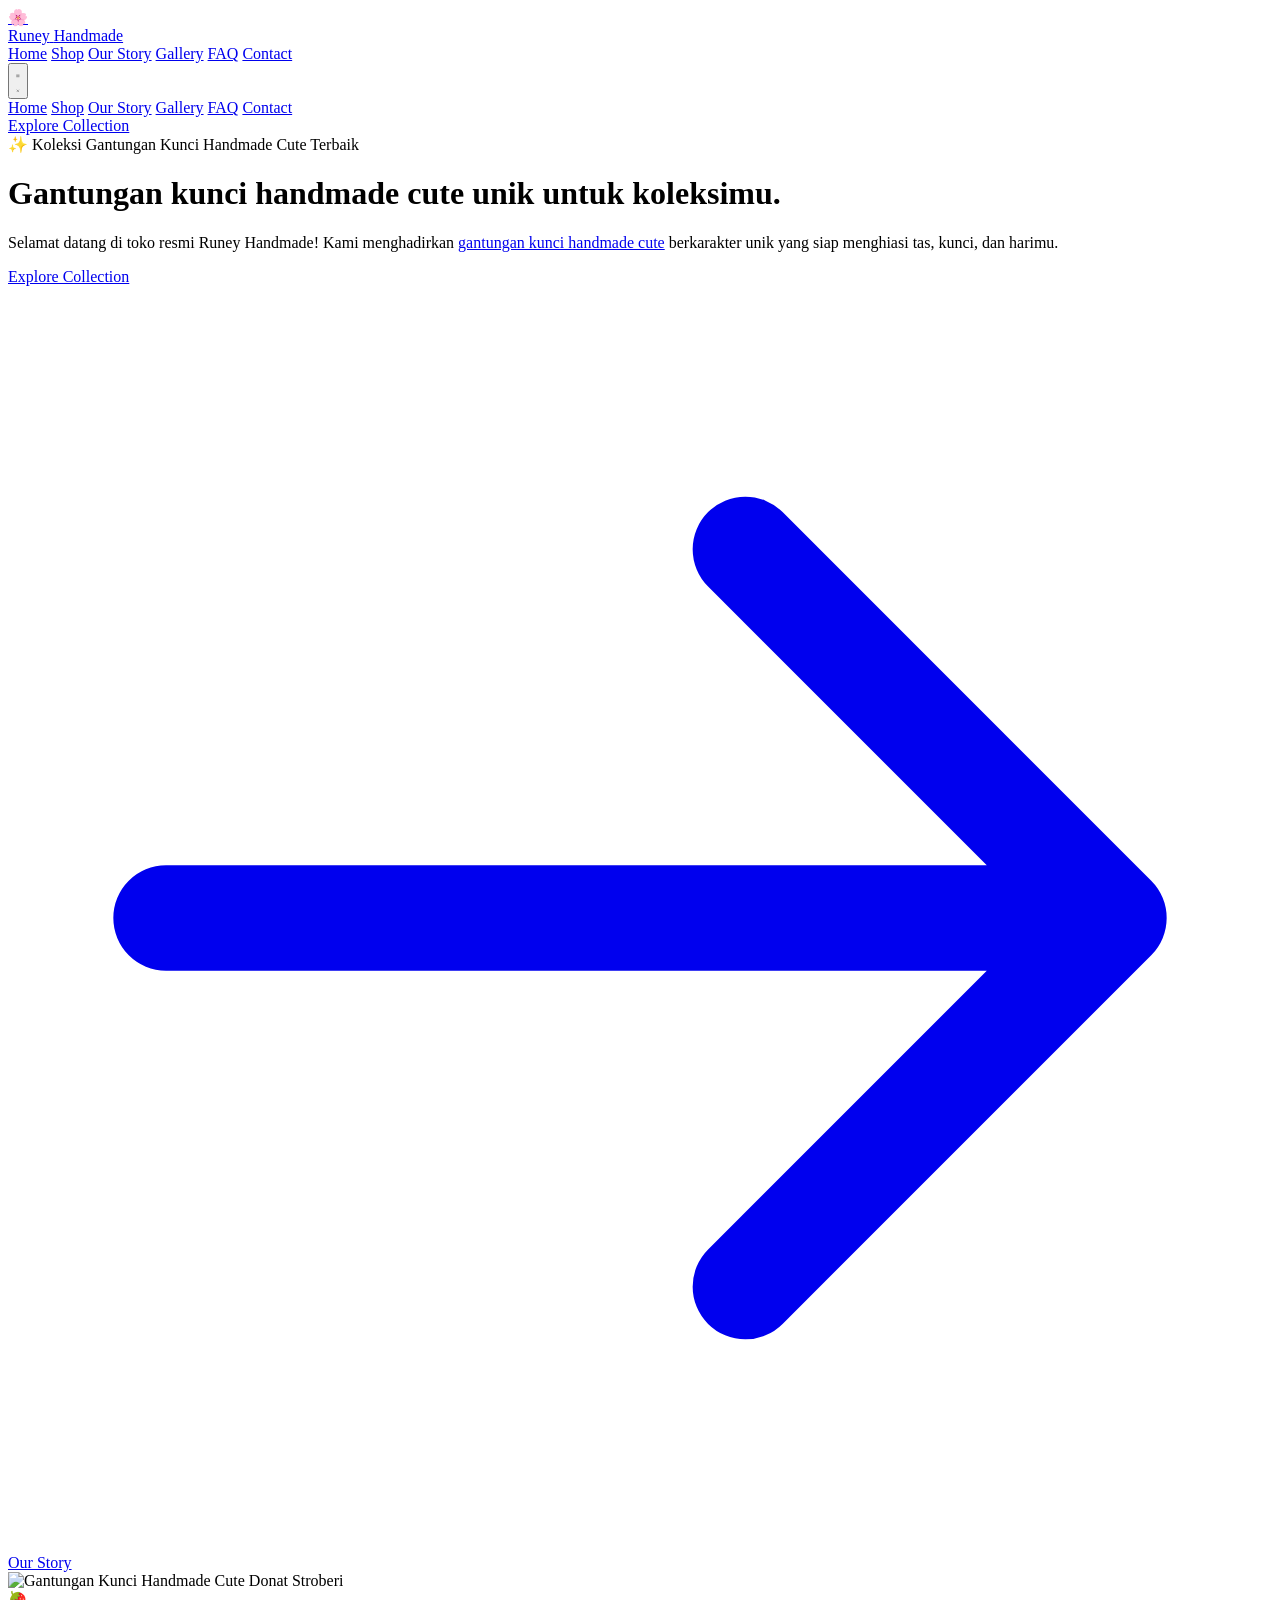
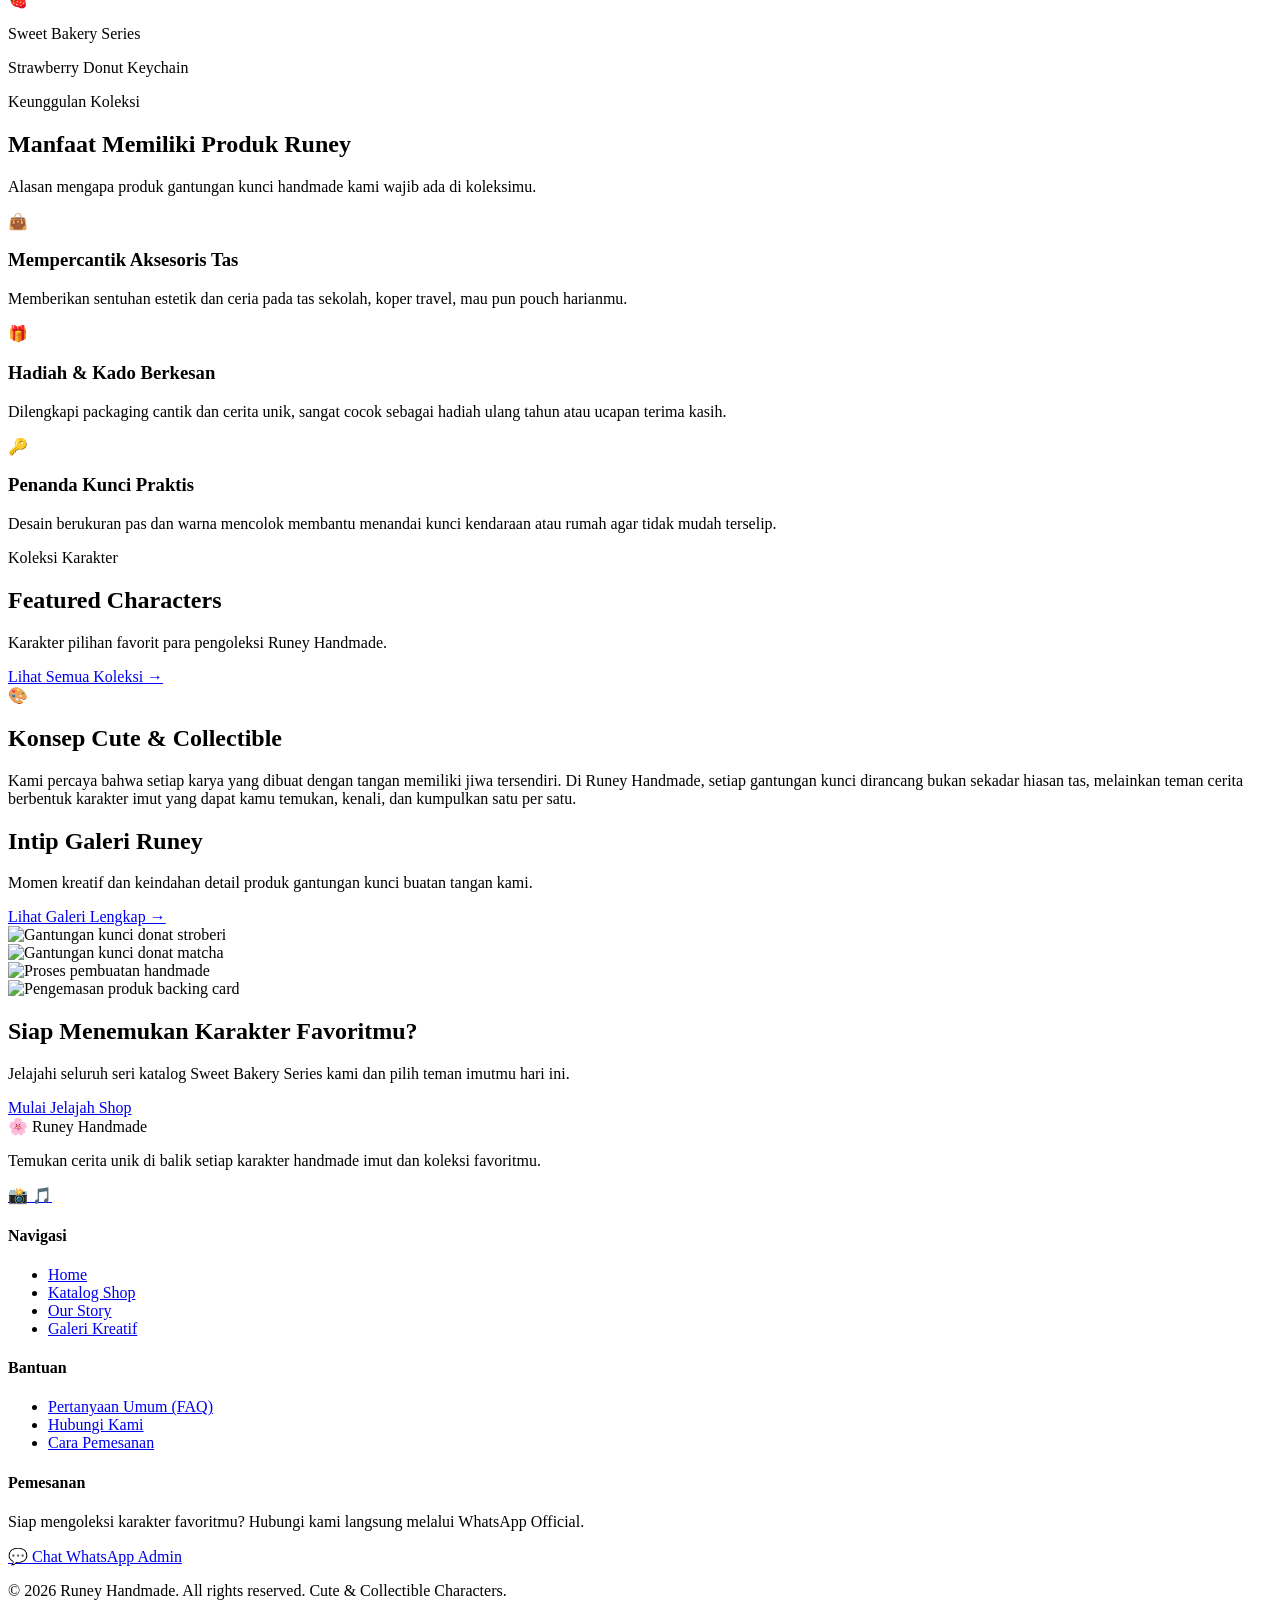
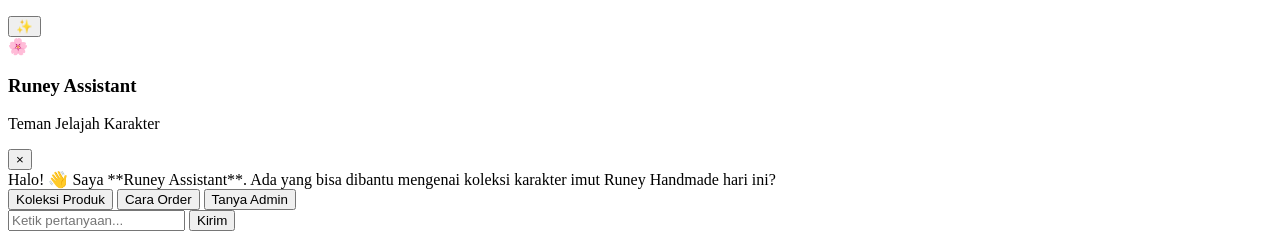
==== index.html @ 0931a08d "first commit runey" ====
<!DOCTYPE html>
<html lang="en">
<head>
    <meta charset="UTF-8">
    <meta name="viewport" content="width=device-width, initial-scale=1.0">
    <title>Document</title>

    <link href="https://fonts.googleapis.com/css2?family=Fredoka:wght@400;500;600&family=Quicksand:wght@400;500;600;700&display=swap" rel="stylesheet">

    <script src="https://cdn.tailwindcss.com"></script>
    <script>
    tailwind.config = {
        theme: {
        extend: {
            colors: {
            runey: {
                pink: '#FBAD9E',
                yellow: '#FFE072',
                green: '#A8D6A0',
                cream: '#FFF8F2',
                brown: '#5A4038',
                'pink-hover': '#f99784',
                'brown-light': '#7a5a50'
            }
            },
            fontFamily: {
            handwritten: ['"Fredoka"', 'cursive', 'sans-serif'],
            sans: ['"Quicksand"', 'sans-serif']
            },
            borderRadius: {
            'cute': '1.5rem',
            'cute-lg': '2.5rem'
            },
            boxShadow: {
            'cute': '0 8px 24px -4px rgba(90, 64, 56, 0.08)',
            'cute-hover': '0 12px 32px -4px rgba(90, 64, 56, 0.15)',
            }
        }
        }
    }
    </script>
</head>
<body class="bg-runey-cream text-runey-brown min-h-screen flex flex-col font-sans">

  <!-- Reusable Navbar -->
  <div id="navbar-container"></div>

  <main class="flex-grow py-12">
    <div class="max-w-7xl mx-auto px-4 sm:px-6 lg:px-8">
      
          <div class="space-y-6 text-center lg:text-left">
            <div class="inline-flex items-center gap-2 px-4 py-1.5 rounded-full bg-runey-yellow/40 border border-runey-yellow text-xs sm:text-sm font-semibold text-runey-brown">
              <span>✨</span>
              <span>Koleksi Gantungan Kunci Handmade Cute Terbaik</span>
            </div>
            
            <h1 class="text-4xl sm:text-5xl lg:text-6xl font-bold font-handwritten leading-tight text-runey-brown">
              Gantungan kunci handmade cute unik untuk koleksimu.
            </h1>
            
            <p class="text-base sm:text-lg text-runey-brown/80 max-w-xl mx-auto lg:mx-0 leading-relaxed">
              Selamat datang di toko resmi Runey Handmade! Kami menghadirkan <a href="shop.html" class="text-runey-pink font-bold underline hover:text-runey-brown">gantungan kunci handmade cute</a> berkarakter unik yang siap menghiasi tas, kunci, dan harimu.
            </p>
            
            <div class="flex flex-col sm:flex-row items-center justify-center lg:justify-start gap-4 pt-4">
              <a href="shop.html" class="w-full sm:w-auto cute-btn-primary">
                <span>Explore Collection</span>
                <svg class="w-4 h-4" fill="none" stroke="currentColor" viewBox="0 0 24 24"><path stroke-linecap="round" stroke-linejoin="round" stroke-width="2" d="M14 5l7 7m0 0l-7 7m7-7H3"/></svg>
              </a>
              <a href="about.html" class="w-full sm:w-auto cute-btn-secondary">
                <span>Our Story</span>
              </a>
            </div>
          </div>

          <div class="relative flex justify-center">
            <div class="relative w-full max-w-md bg-white p-4 rounded-cute-lg shadow-xl border-4 border-runey-pink/40">
              <img src="https://images.unsplash.com/photo-1551024709-8f23befc6f87?auto=format&fit=crop&w=800&q=80" alt="Gantungan Kunci Handmade Cute Donat Stroberi" class="w-full h-80 sm:h-96 object-cover rounded-cute">
              
              <div class="absolute -bottom-5 -left-5 bg-runey-yellow px-5 py-3 rounded-2xl shadow-lg border-2 border-white flex items-center gap-3">
                <span class="text-2xl">🍓</span>
                <div>
                  <p class="text-xs font-bold text-runey-brown uppercase tracking-wider">Sweet Bakery Series</p>
                  <p class="text-sm font-handwritten font-bold text-runey-brown">Strawberry Donut Keychain</p>
                </div>
              </div>
            </div>
          </div>

        </div>
      </div>
    </section>

    <!-- MANFAAT PRODUK SECTION -->
    <section class="py-16 bg-white border-y border-runey-pink/20">
      <div class="max-w-7xl mx-auto px-4 sm:px-6 lg:px-8">
        <div class="text-center max-w-2xl mx-auto mb-12">
          <span class="text-xs font-bold uppercase tracking-widest text-runey-pink bg-runey-pink/10 px-3 py-1 rounded-full">Keunggulan Koleksi</span>
          <h2 class="text-3xl sm:text-4xl font-bold font-handwritten mt-2">Manfaat Memiliki Produk Runey</h2>
          <p class="text-sm text-runey-brown/70 mt-2">Alasan mengapa produk gantungan kunci handmade kami wajib ada di koleksimu.</p>
        </div>

        <div class="grid grid-cols-1 md:grid-cols-3 gap-8">
          <div class="cute-card p-6 text-center space-y-3">
            <div class="w-14 h-14 bg-runey-pink/20 rounded-full flex items-center justify-center text-2xl mx-auto">👜</div>
            <h3 class="text-xl font-bold font-handwritten">Mempercantik Aksesoris Tas</h3>
            <p class="text-sm text-runey-brown/70">
              Memberikan sentuhan estetik dan ceria pada tas sekolah, koper travel, mau pun pouch harianmu.
            </p>
          </div>

          <div class="cute-card p-6 text-center space-y-3">
            <div class="w-14 h-14 bg-runey-yellow/30 rounded-full flex items-center justify-center text-2xl mx-auto">🎁</div>
            <h3 class="text-xl font-bold font-handwritten">Hadiah & Kado Berkesan</h3>
            <p class="text-sm text-runey-brown/70">
              Dilengkapi packaging cantik dan cerita unik, sangat cocok sebagai hadiah ulang tahun atau ucapan terima kasih.
            </p>
          </div>

          <div class="cute-card p-6 text-center space-y-3">
            <div class="w-14 h-14 bg-runey-green/30 rounded-full flex items-center justify-center text-2xl mx-auto">🔑</div>
            <h3 class="text-xl font-bold font-handwritten">Penanda Kunci Praktis</h3>
            <p class="text-sm text-runey-brown/70">
              Desain berukuran pas dan warna mencolok membantu menandai kunci kendaraan atau rumah agar tidak mudah terselip.
            </p>
          </div>
        </div>
      </div>
    </section>

    <!-- FEATURED COLLECTION -->
    <section class="py-16 bg-runey-cream">
      <div class="max-w-7xl mx-auto px-4 sm:px-6 lg:px-8">
        <div class="text-center max-w-2xl mx-auto mb-12">
          <span class="text-xs font-bold uppercase tracking-widest text-runey-pink bg-runey-pink/10 px-3 py-1 rounded-full">Koleksi Karakter</span>
          <h2 class="text-3xl sm:text-4xl font-bold font-handwritten mt-2">Featured Characters</h2>
          <p class="text-sm text-runey-brown/70 mt-2">Karakter pilihan favorit para pengoleksi Runey Handmade.</p>
        </div>

        <div id="home-featured-grid" class="grid grid-cols-1 sm:grid-cols-2 lg:grid-cols-3 gap-8">
          <!-- Dynamic cards rendered via script -->
        </div>

        <div class="text-center mt-12">
          <a href="shop.html" class="cute-btn-secondary">Lihat Semua Koleksi &rarr;</a>
        </div>
      </div>
    </section>

    <!-- BRAND INTRODUCTION -->
    <section class="py-16 bg-white">
      <div class="max-w-7xl mx-auto px-4 sm:px-6 lg:px-8">
        <div class="bg-runey-cream rounded-cute-lg p-8 sm:p-12 border-2 border-runey-pink/30 shadow-md flex flex-col md:flex-row items-center gap-8">
          <div class="w-24 h-24 sm:w-32 sm:h-32 rounded-full bg-runey-green/30 flex items-center justify-center text-4xl sm:text-5xl flex-shrink-0">
            🎨
          </div>
          <div class="space-y-4 text-center md:text-left">
            <h2 class="text-2xl sm:text-3xl font-bold font-handwritten">Konsep Cute & Collectible</h2>
            <p class="text-sm sm:text-base text-runey-brown/80 leading-relaxed">
              Kami percaya bahwa setiap karya yang dibuat dengan tangan memiliki jiwa tersendiri. Di Runey Handmade, setiap gantungan kunci dirancang bukan sekadar hiasan tas, melainkan teman cerita berbentuk karakter imut yang dapat kamu temukan, kenali, dan kumpulkan satu per satu.
            </p>
          </div>
        </div>
      </div>
    </section>

    <!-- PREVIEW GALLERY -->
    <section class="py-16 bg-runey-cream">
      <div class="max-w-7xl mx-auto px-4 sm:px-6 lg:px-8">
        <div class="flex flex-col md:flex-row justify-between items-center mb-8 gap-4">
          <div>
            <h2 class="text-3xl font-bold font-handwritten">Intip Galeri Runey</h2>
            <p class="text-sm text-runey-brown/70">Momen kreatif dan keindahan detail produk gantungan kunci buatan tangan kami.</p>
          </div>
          <a href="gallery.html" class="text-sm font-semibold text-runey-brown hover:text-runey-pink underline">Lihat Galeri Lengkap &rarr;</a>
        </div>

        <div class="grid grid-cols-2 md:grid-cols-4 gap-4">
          <div class="overflow-hidden rounded-2xl h-48 border border-runey-pink/20">
            <img src="https://images.unsplash.com/photo-1551024709-8f23befc6f87?auto=format&fit=crop&w=400&q=80" alt="Gantungan kunci donat stroberi" class="w-full h-full object-cover hover:scale-105 transition-transform duration-300">
          </div>
          <div class="overflow-hidden rounded-2xl h-48 border border-runey-pink/20">
            <img src="https://images.unsplash.com/photo-1509440159596-0249088772ff?auto=format&fit=crop&w=400&q=80" alt="Gantungan kunci donat matcha" class="w-full h-full object-cover hover:scale-105 transition-transform duration-300">
          </div>
          <div class="overflow-hidden rounded-2xl h-48 border border-runey-pink/20">
            <img src="https://images.unsplash.com/photo-1527515637462-cff94eecc1ac?auto=format&fit=crop&w=400&q=80" alt="Proses pembuatan handmade" class="w-full h-full object-cover hover:scale-105 transition-transform duration-300">
          </div>
          <div class="overflow-hidden rounded-2xl h-48 border border-runey-pink/20">
            <img src="https://images.unsplash.com/photo-1558961363-fa8fdf82db35?auto=format&fit=crop&w=400&q=80" alt="Pengemasan produk backing card" class="w-full h-full object-cover hover:scale-105 transition-transform duration-300">
          </div>
        </div>
      </div>
    </section>

    <!-- CALL TO ACTION BANNER -->
    <section class="py-16 bg-runey-pink/20 border-y border-runey-pink/30">
      <div class="max-w-5xl mx-auto px-4 text-center space-y-6">
        <h2 class="text-3xl sm:text-4xl font-bold font-handwritten">Siap Menemukan Karakter Favoritmu?</h2>
        <p class="text-base text-runey-brown/80 max-w-xl mx-auto">
          Jelajahi seluruh seri katalog Sweet Bakery Series kami dan pilih teman imutmu hari ini.
        </p>
        <div>
          <a href="shop.html" class="cute-btn-primary text-base px-8 py-3">
            <span>Mulai Jelajah Shop</span>
          </a>
        </div>
      </div>
    </section>


    </div>
  </main>

  <!-- Reusable Footer -->
  <div id="footer-container"></div>

  <!-- Reusable Chatbot -->
  <div id="chatbot-container"></div>

  <!-- Scripts -->
  <script src="js/config.js"></script>
  <script src="js/products.js"></script>
  <script src="js/components.js"></script>
  <script src="js/main.js"></script>
  <script src="js/shop.js"></script>
</body>
</html>
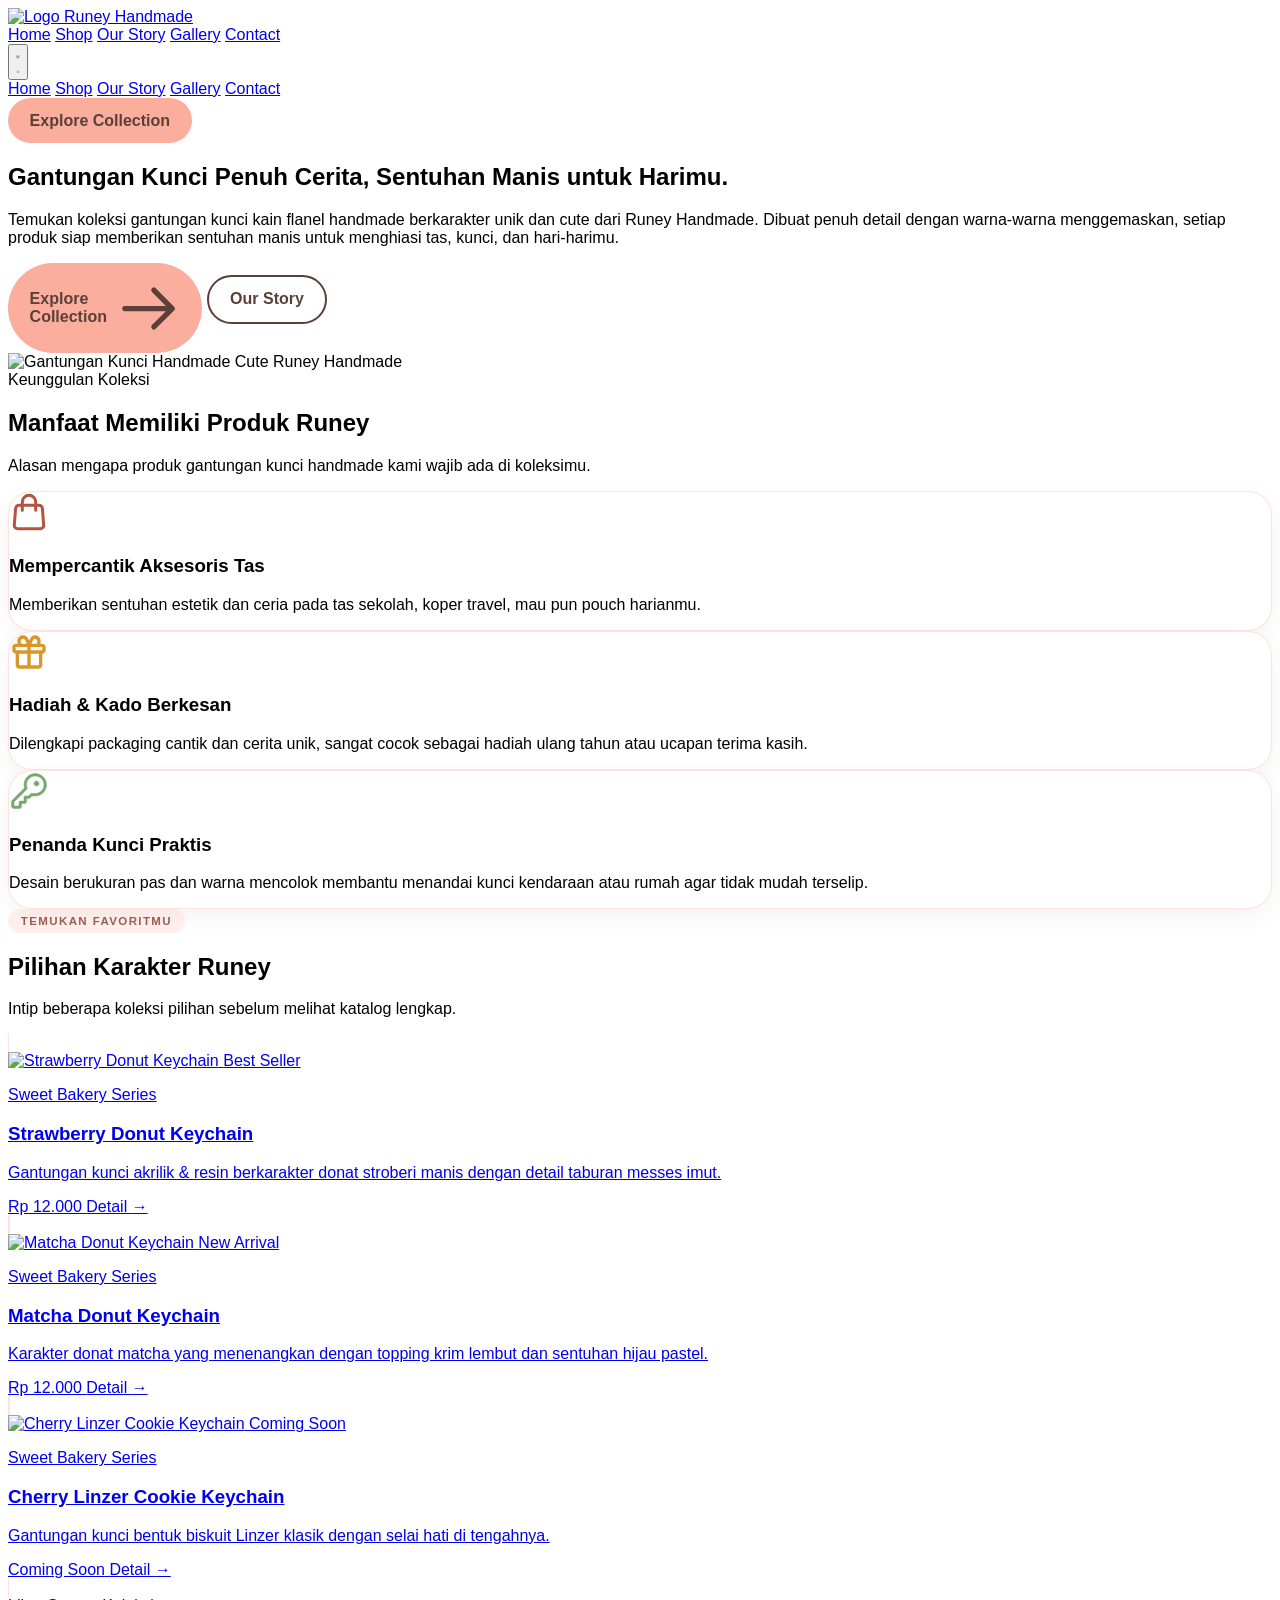
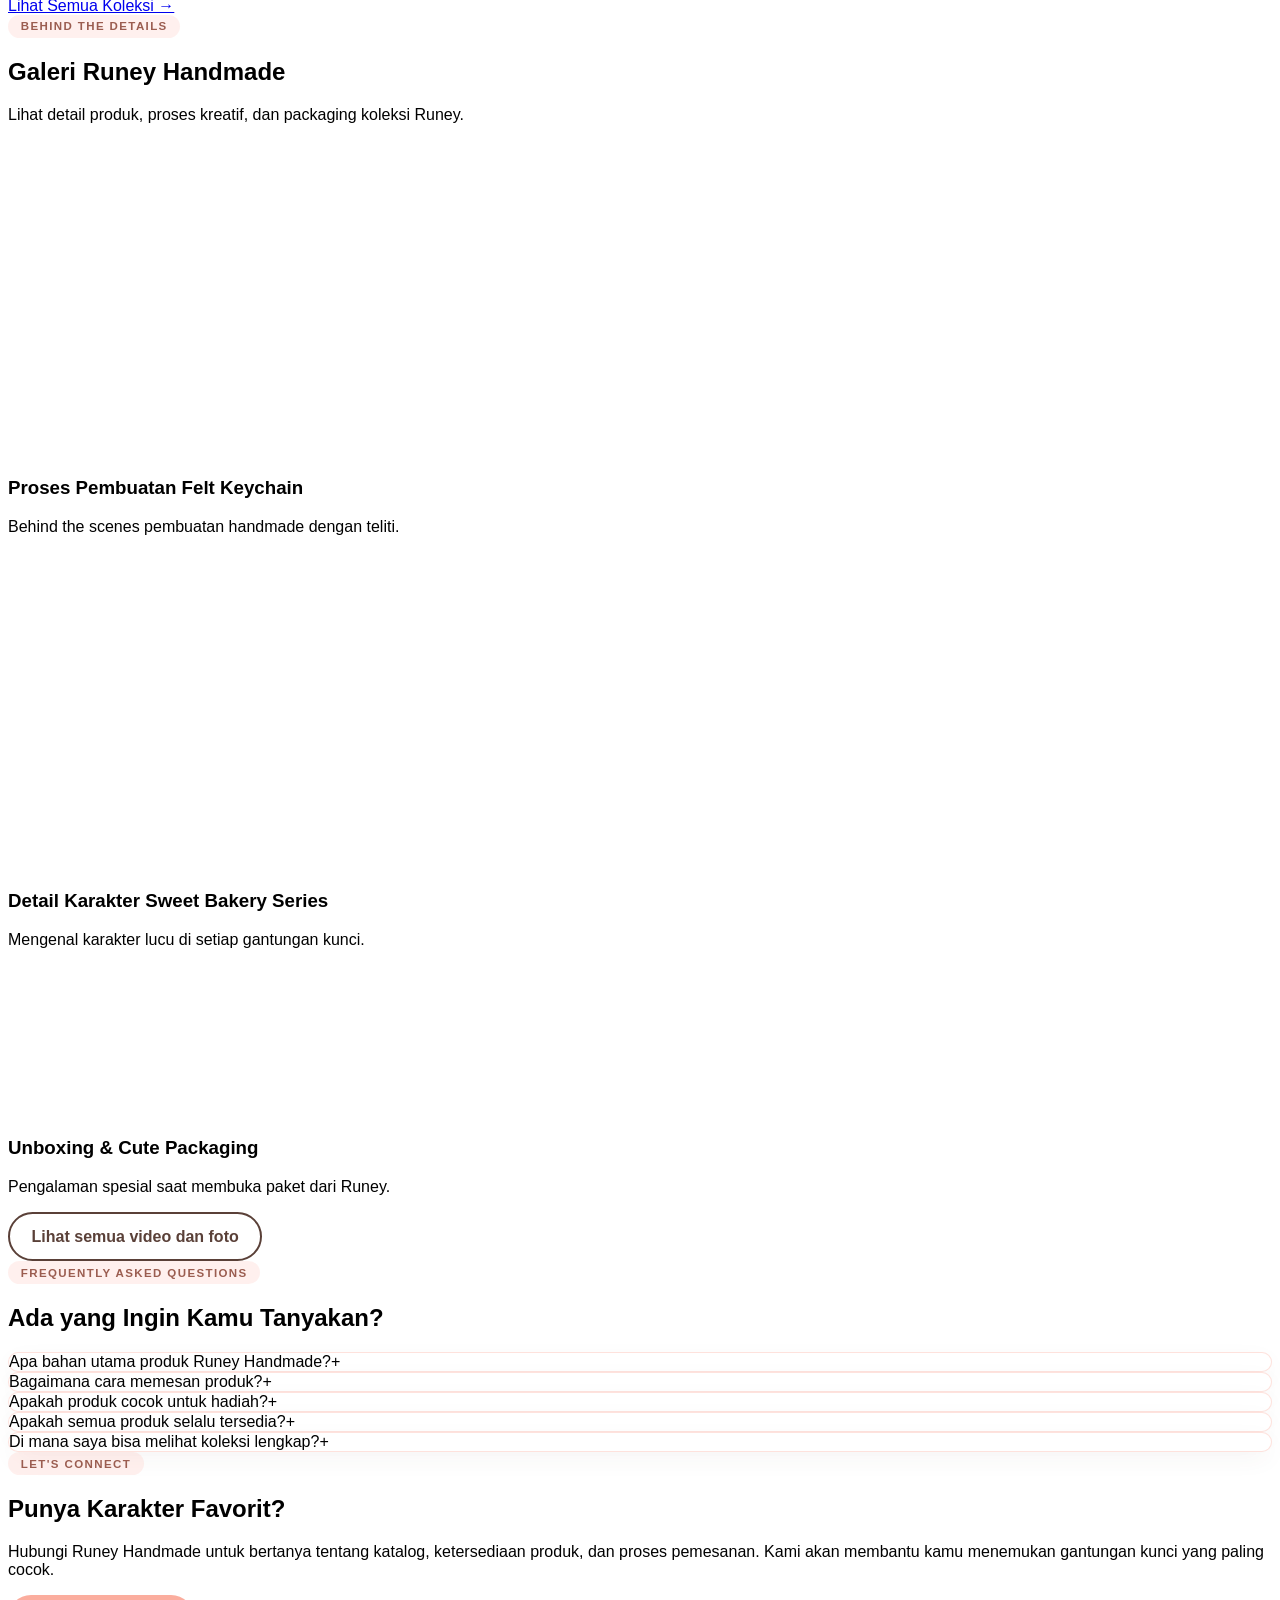
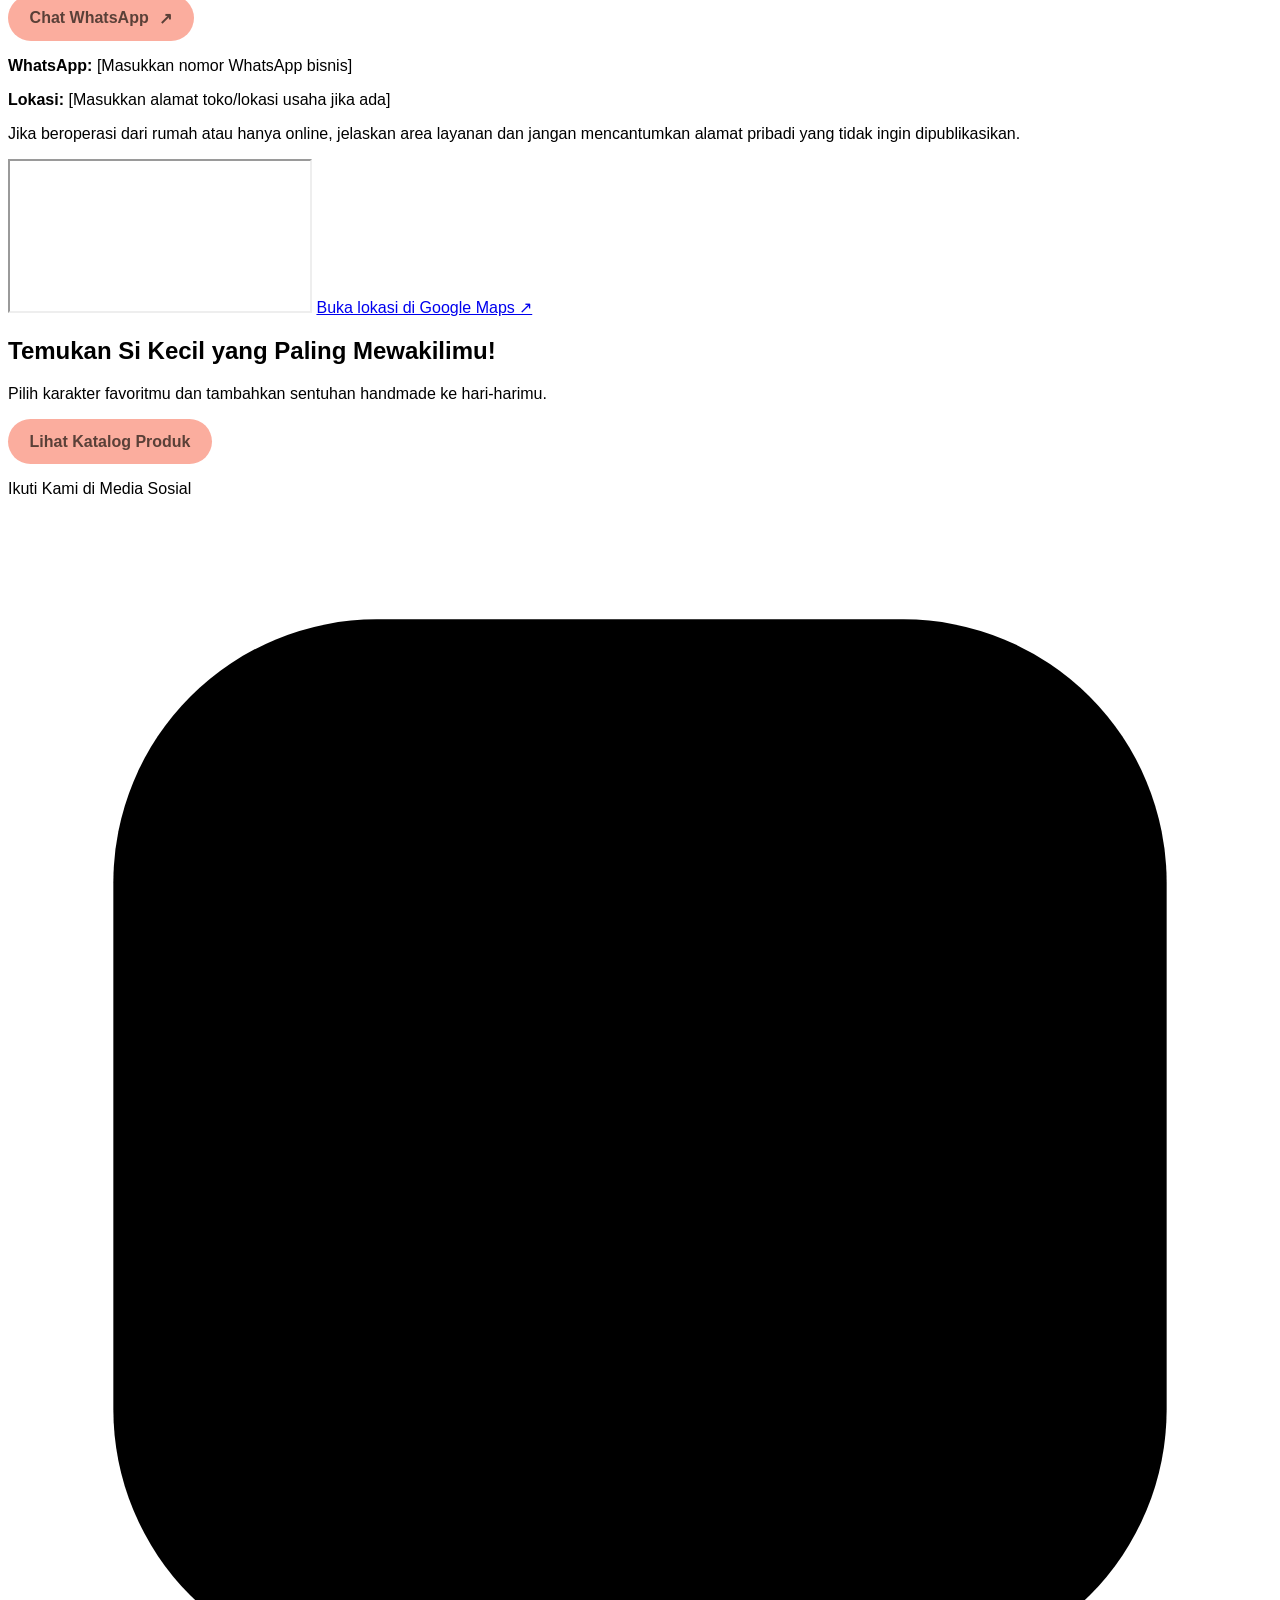
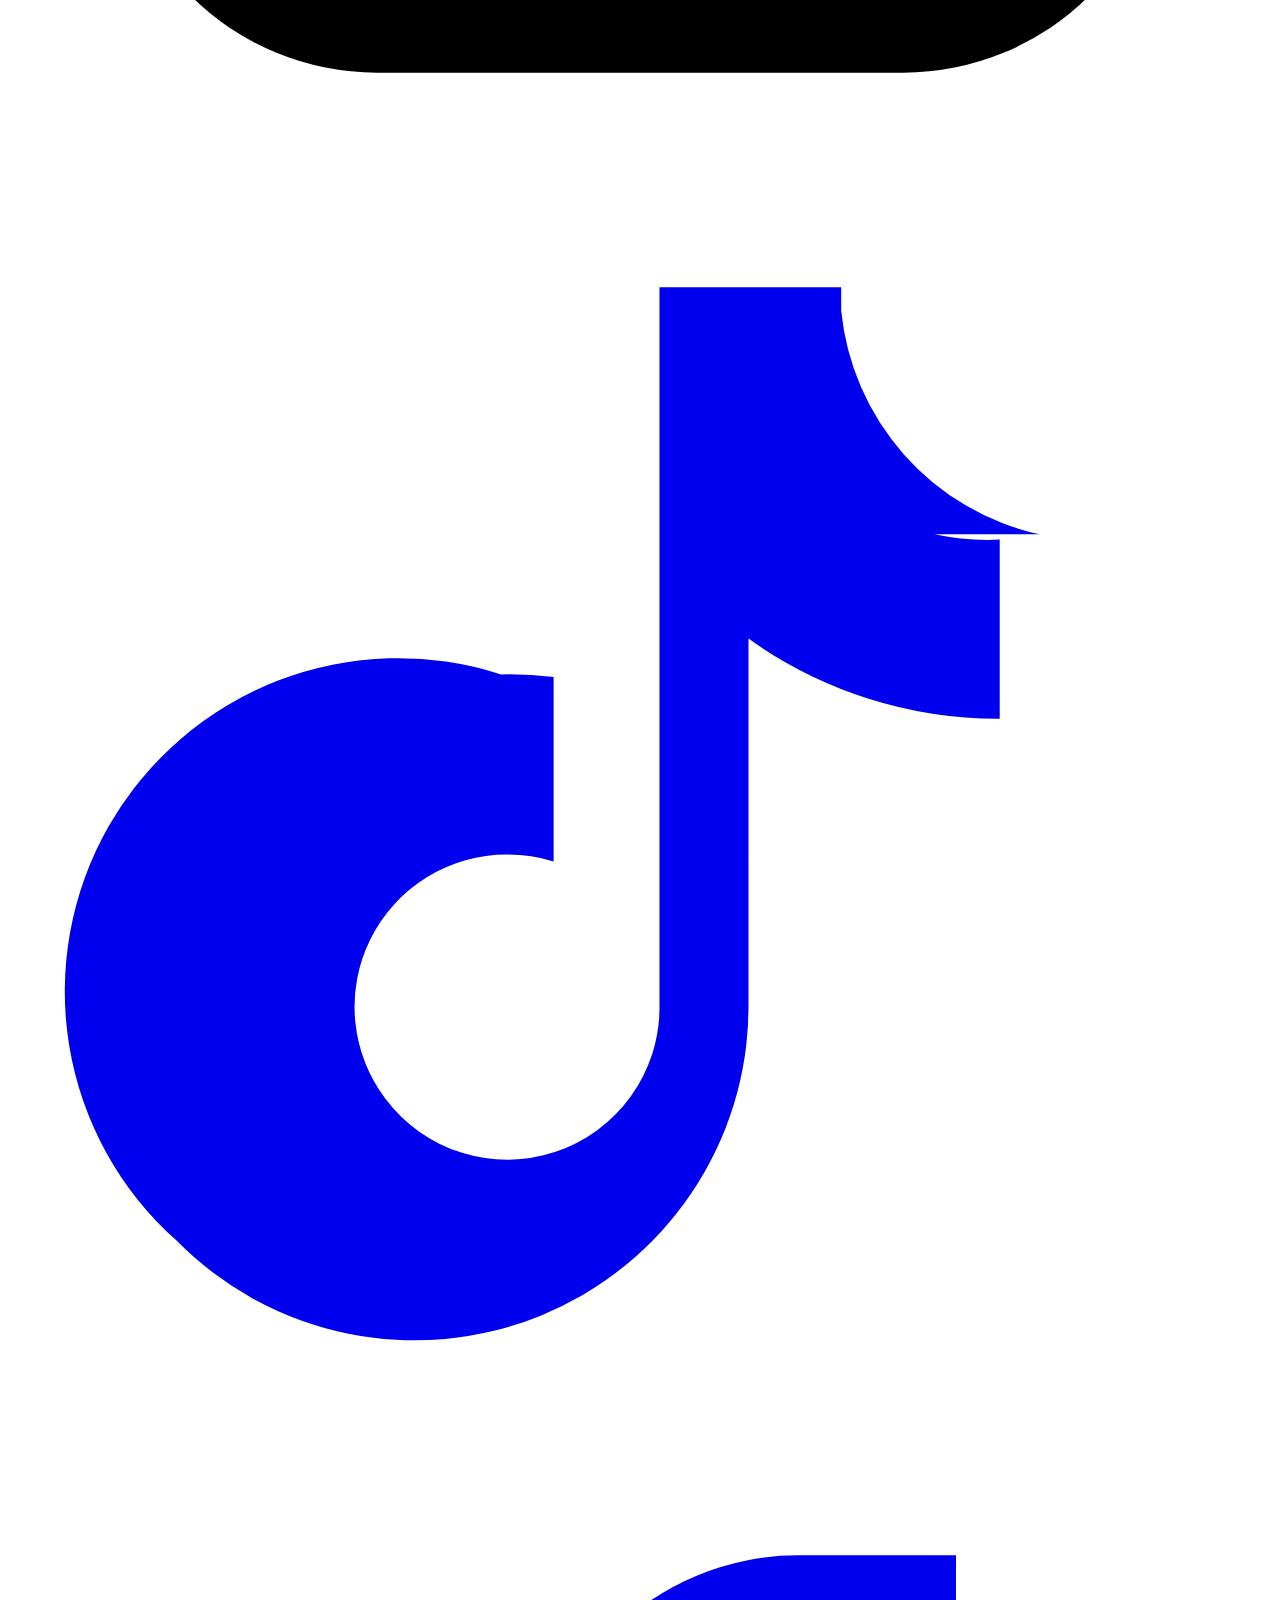
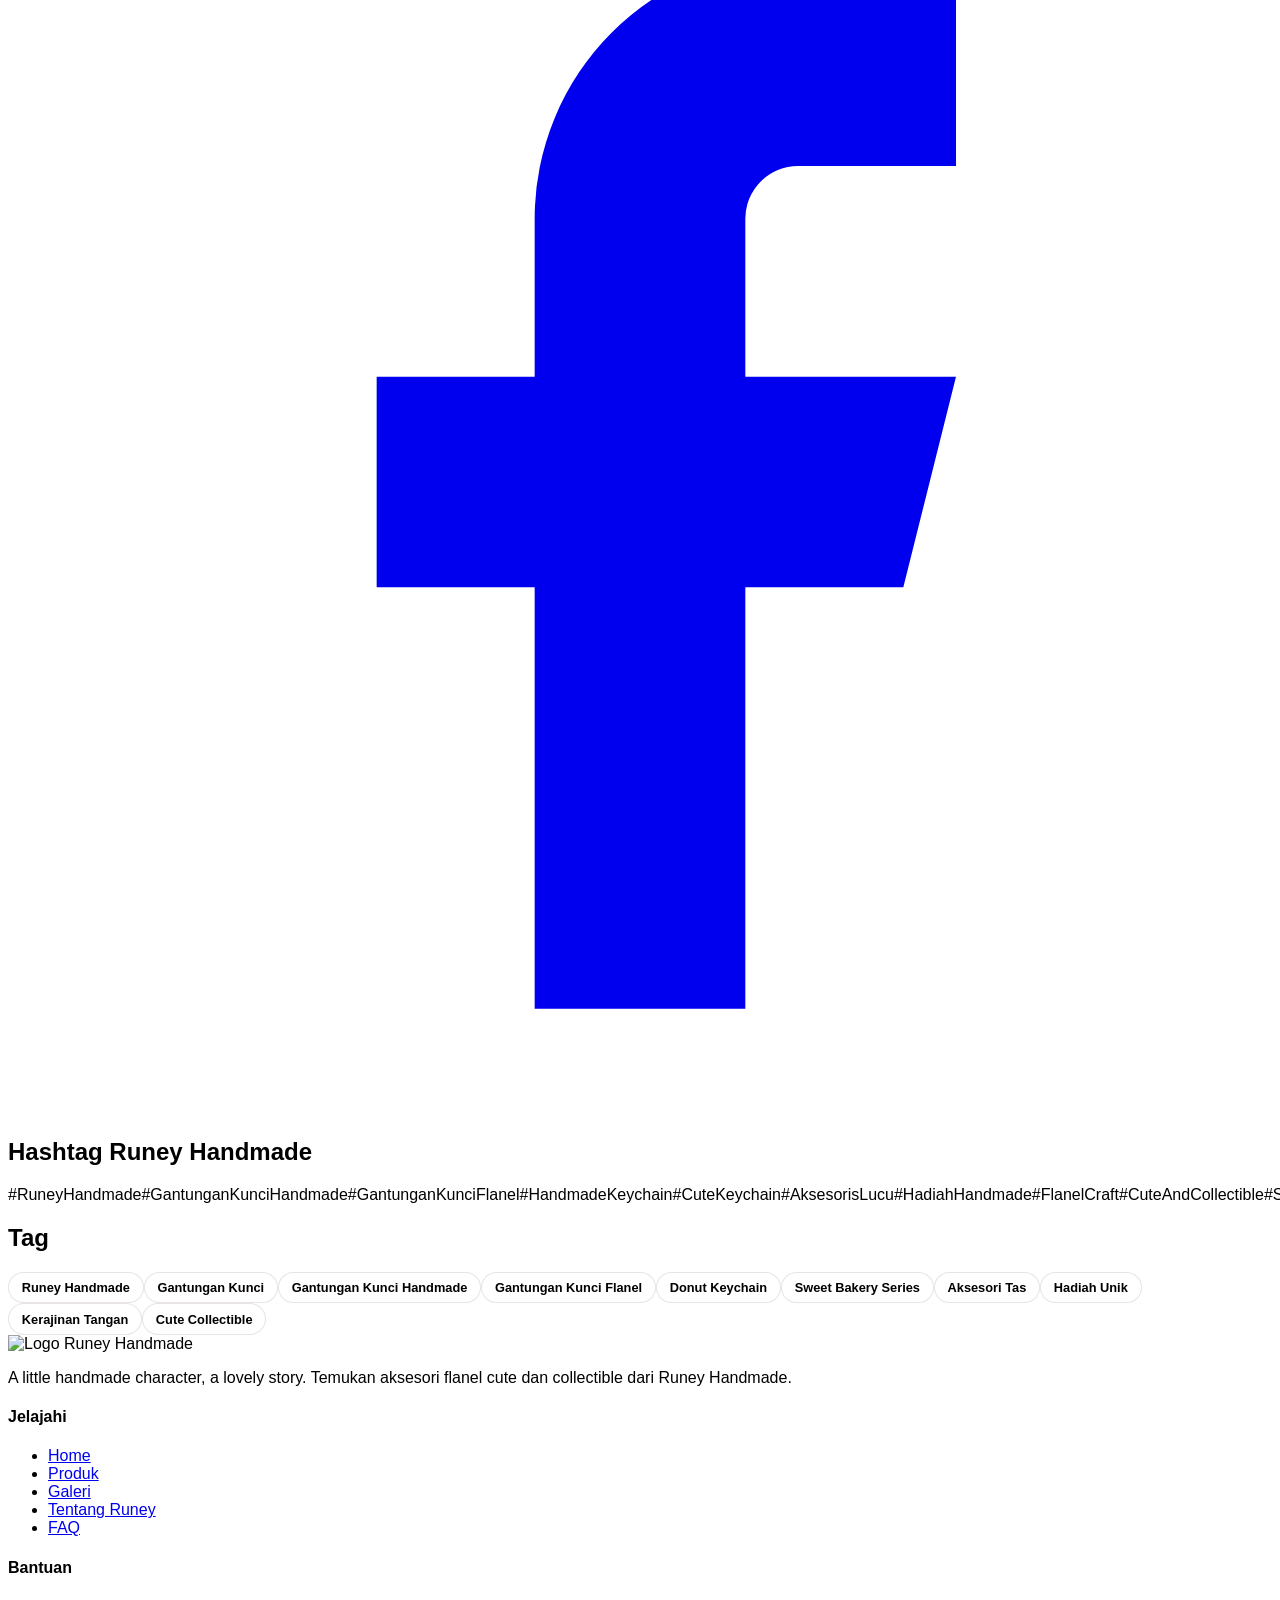
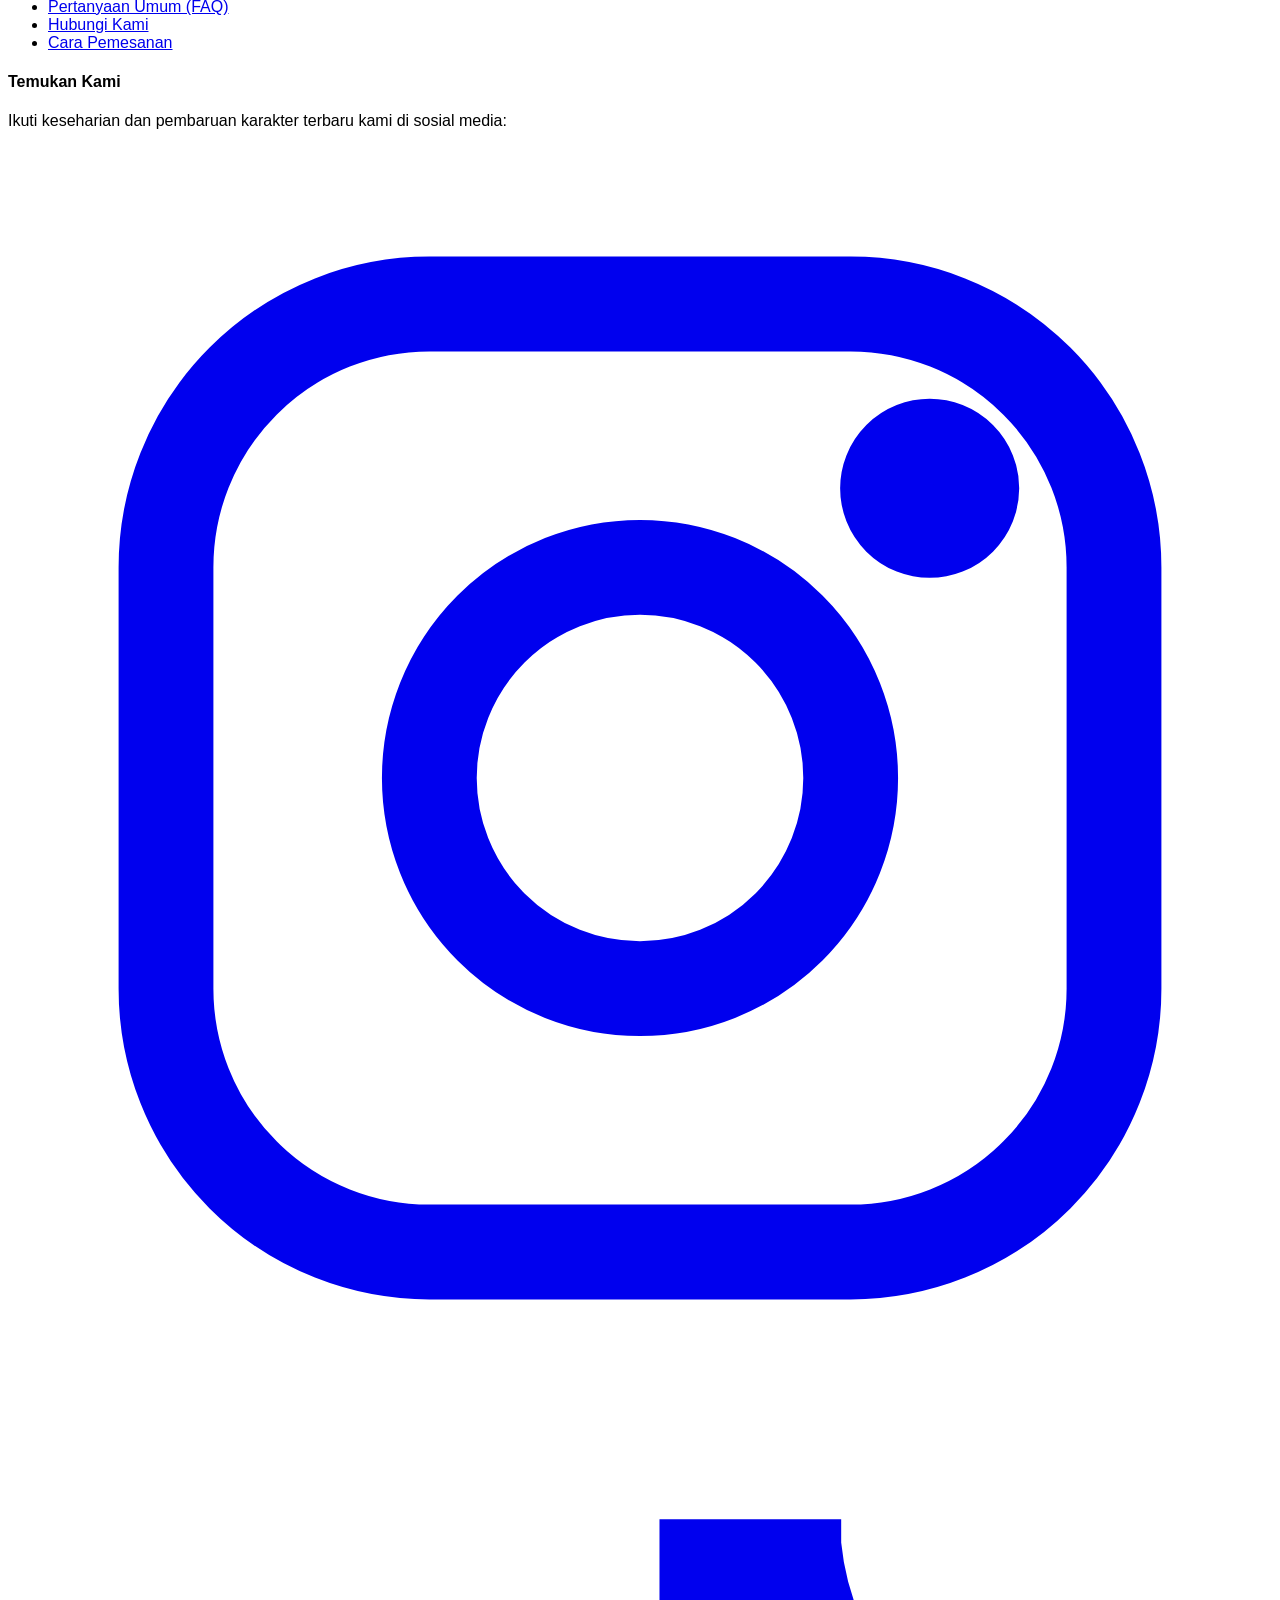
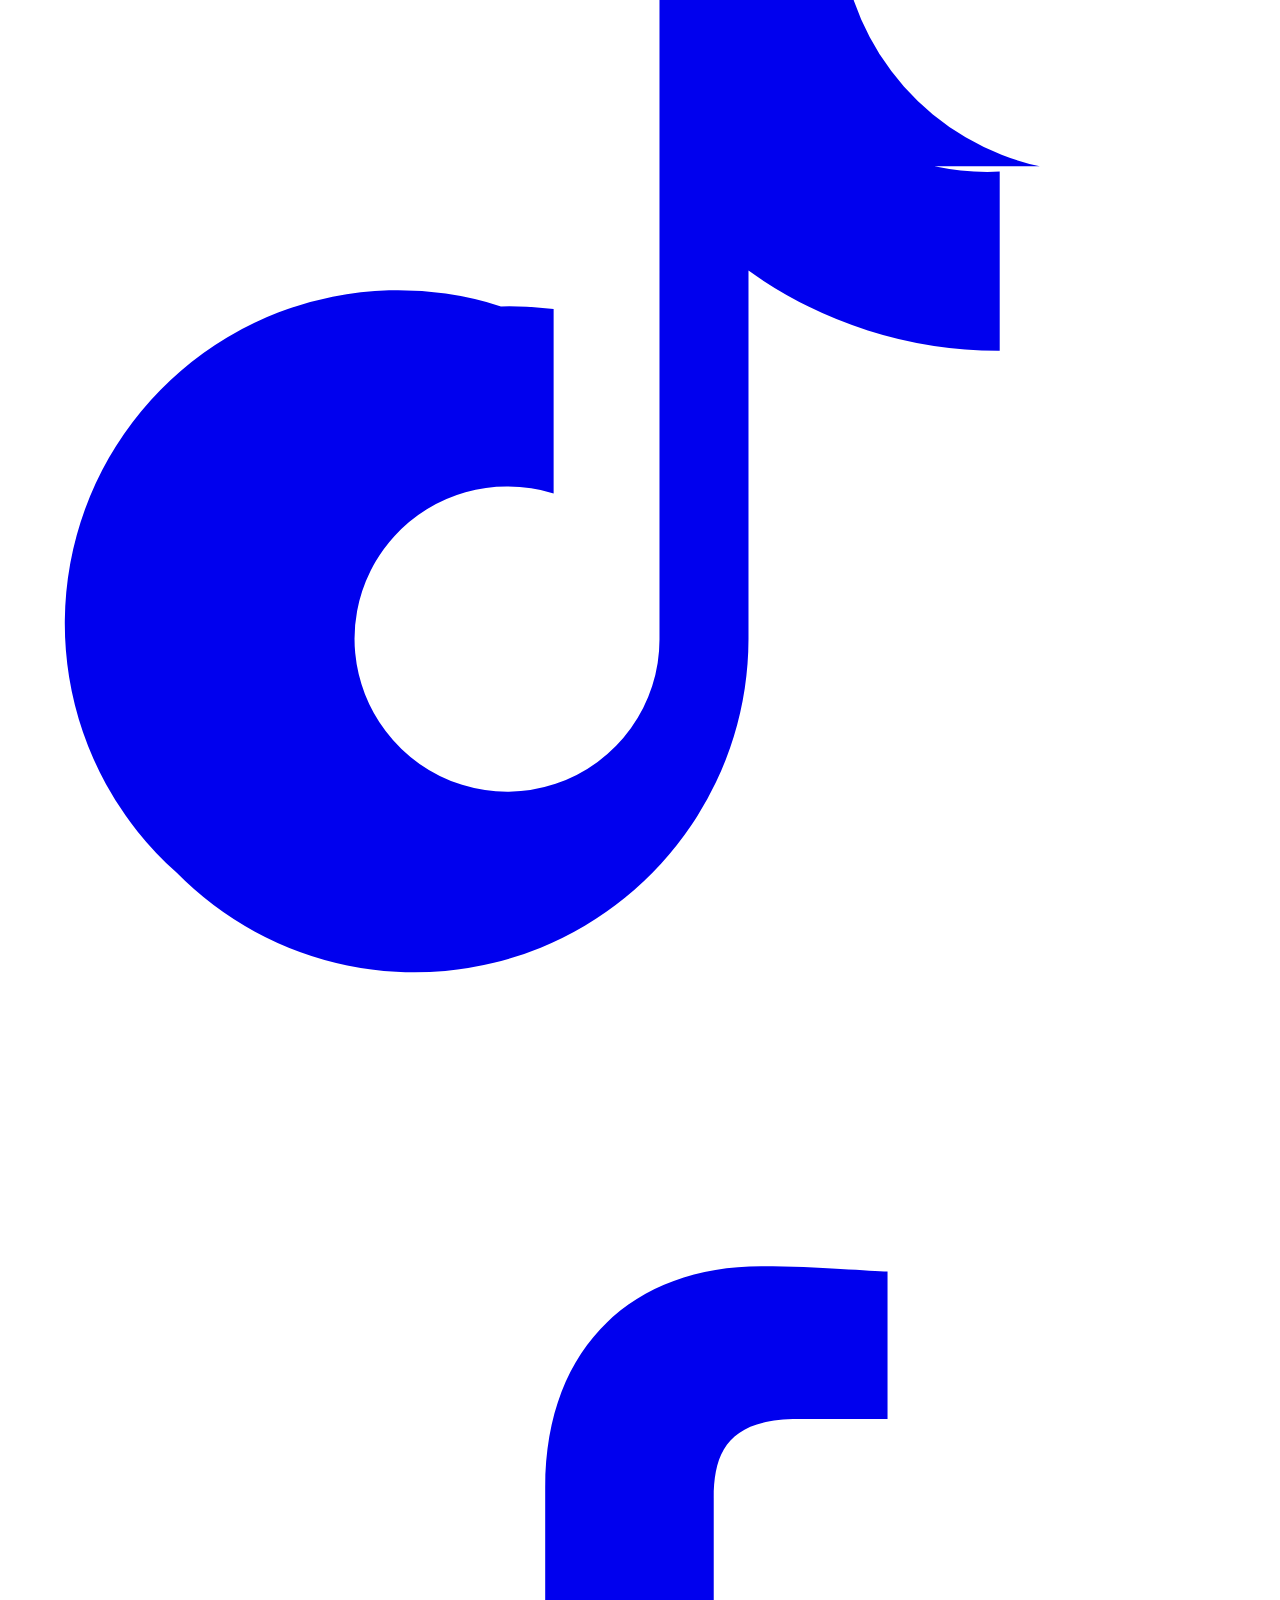
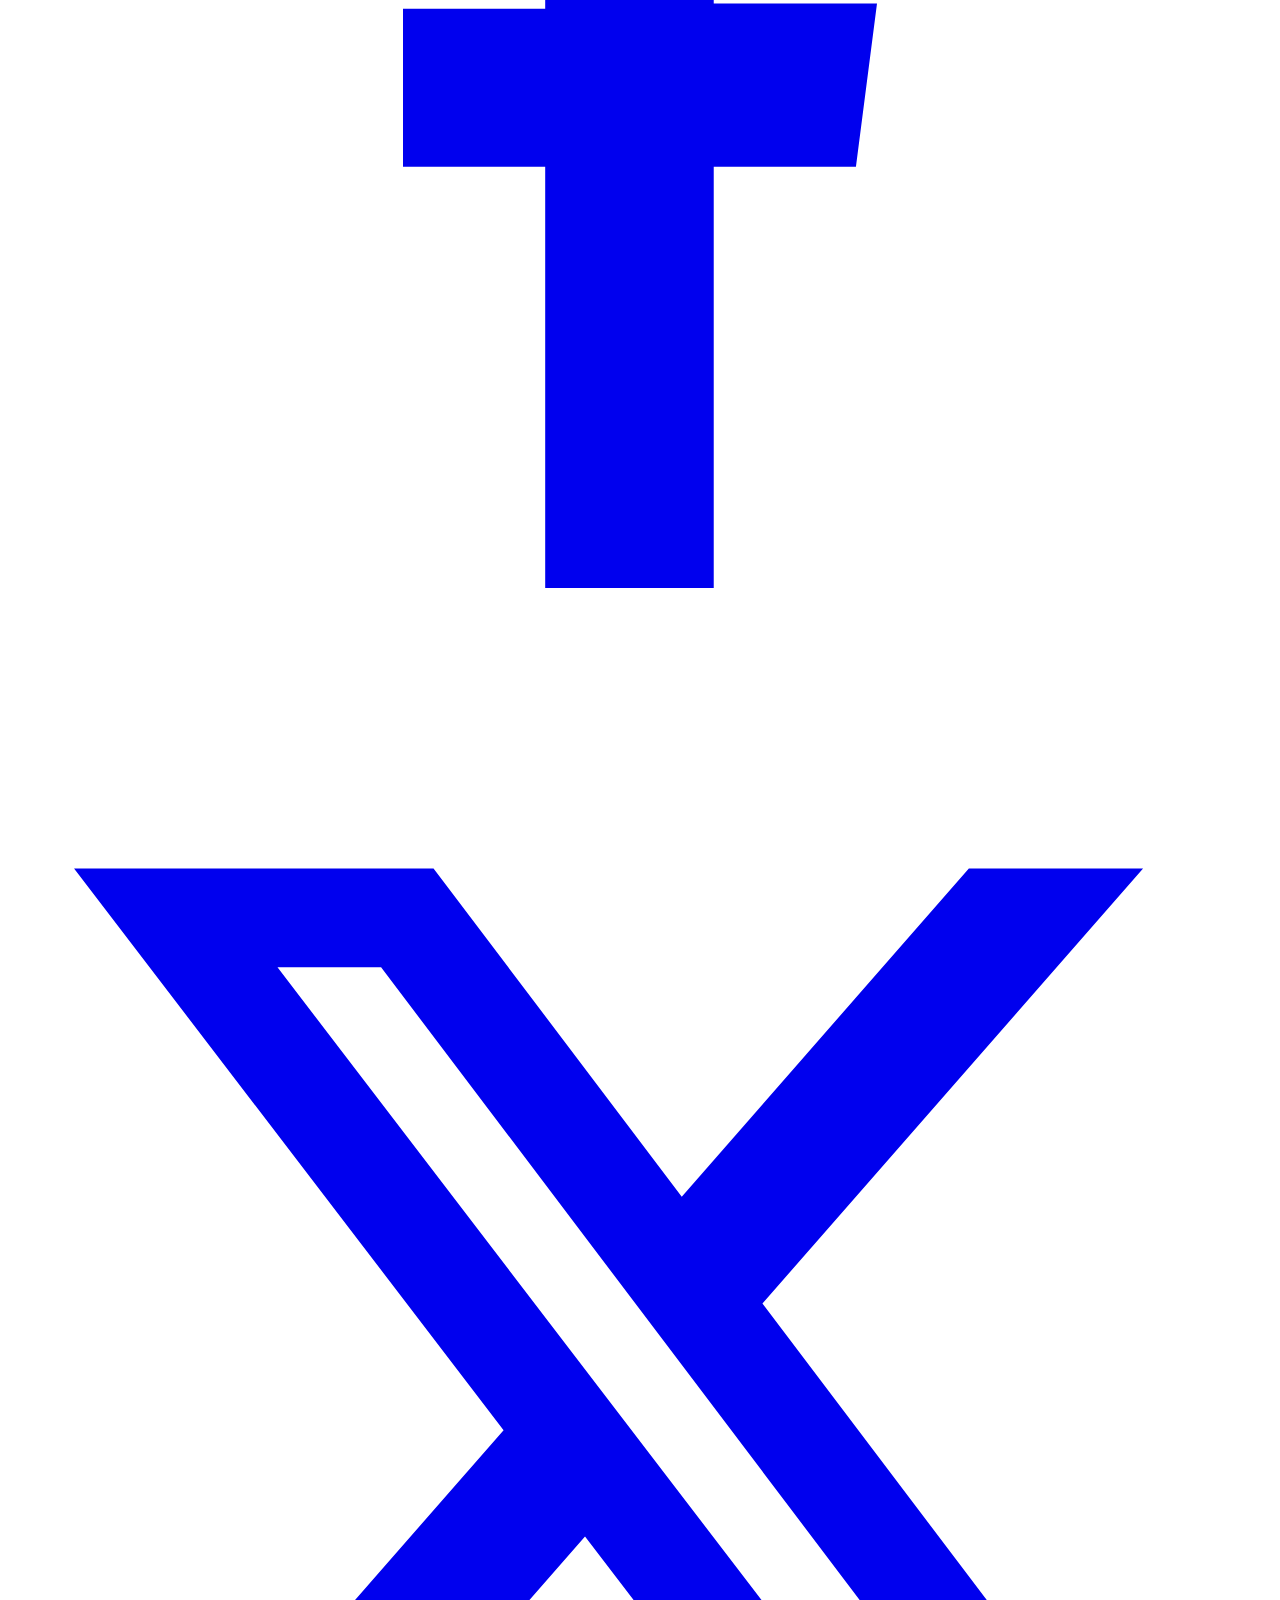
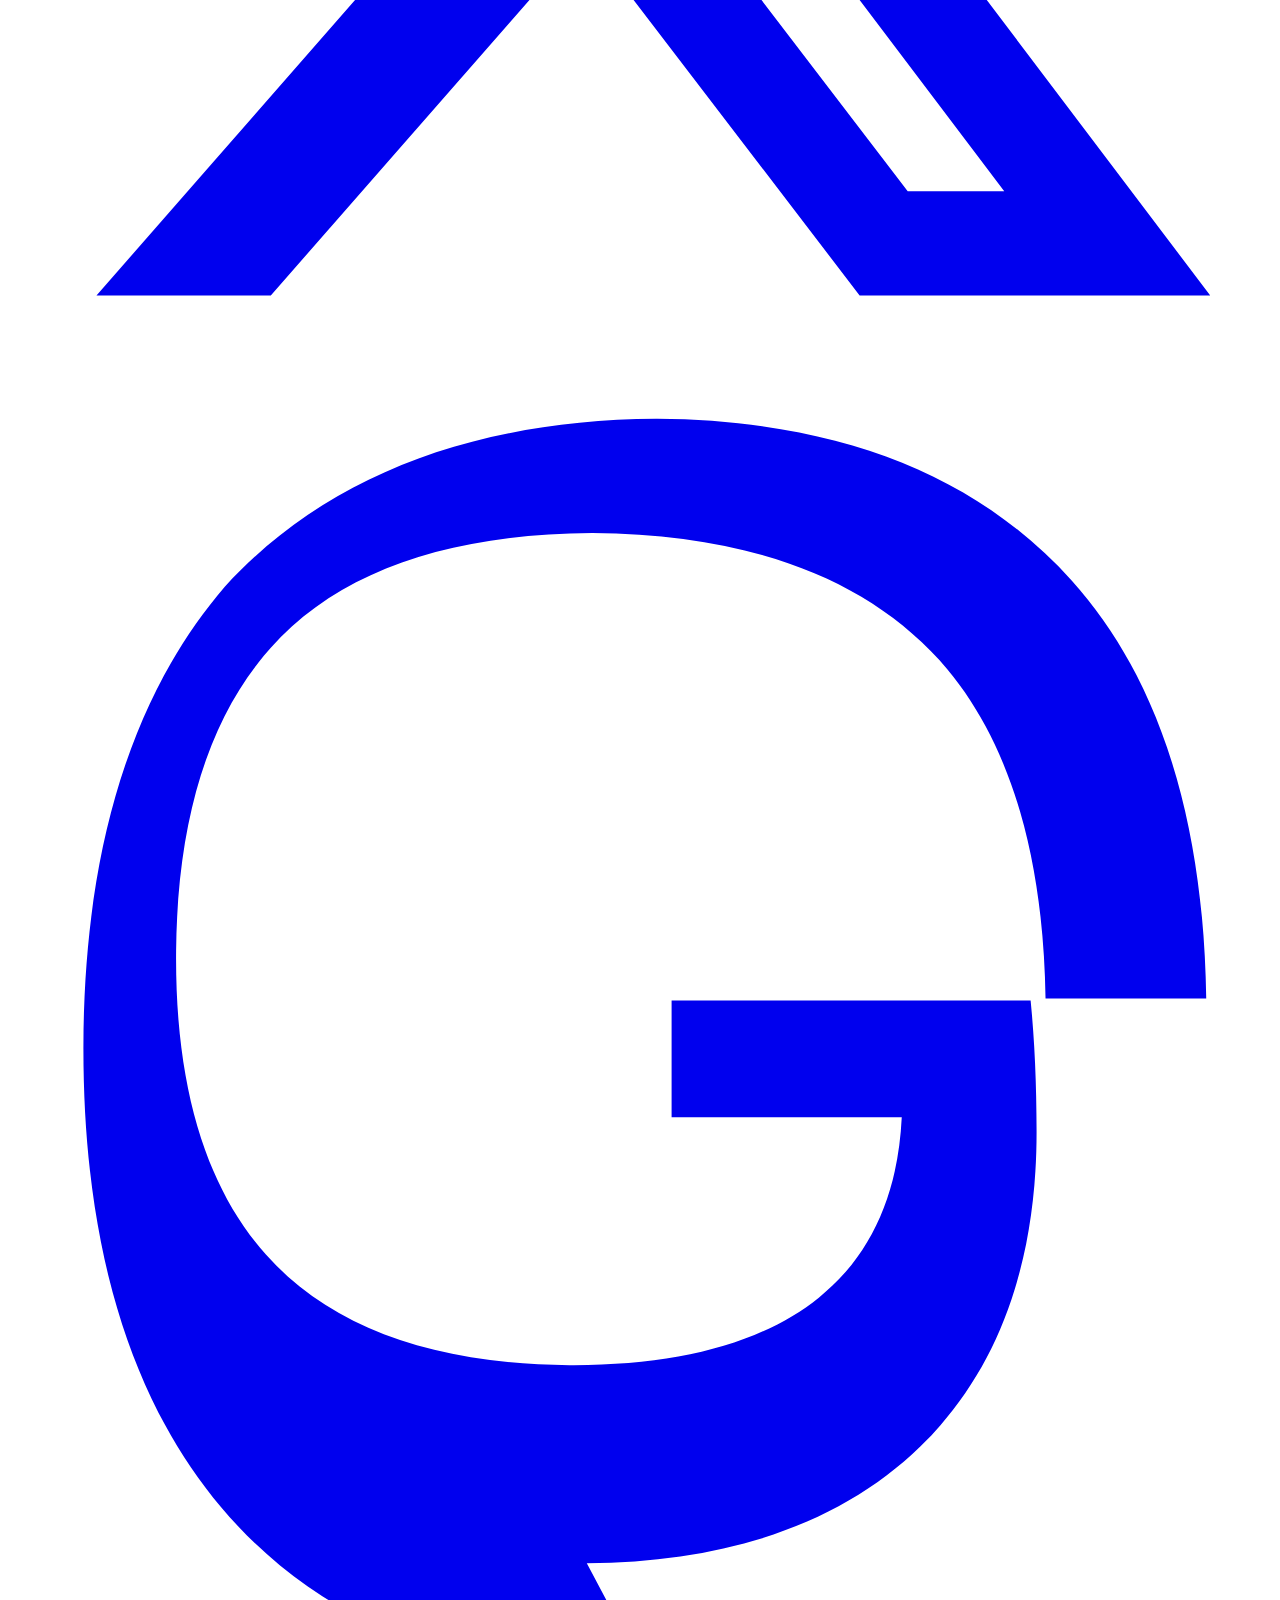
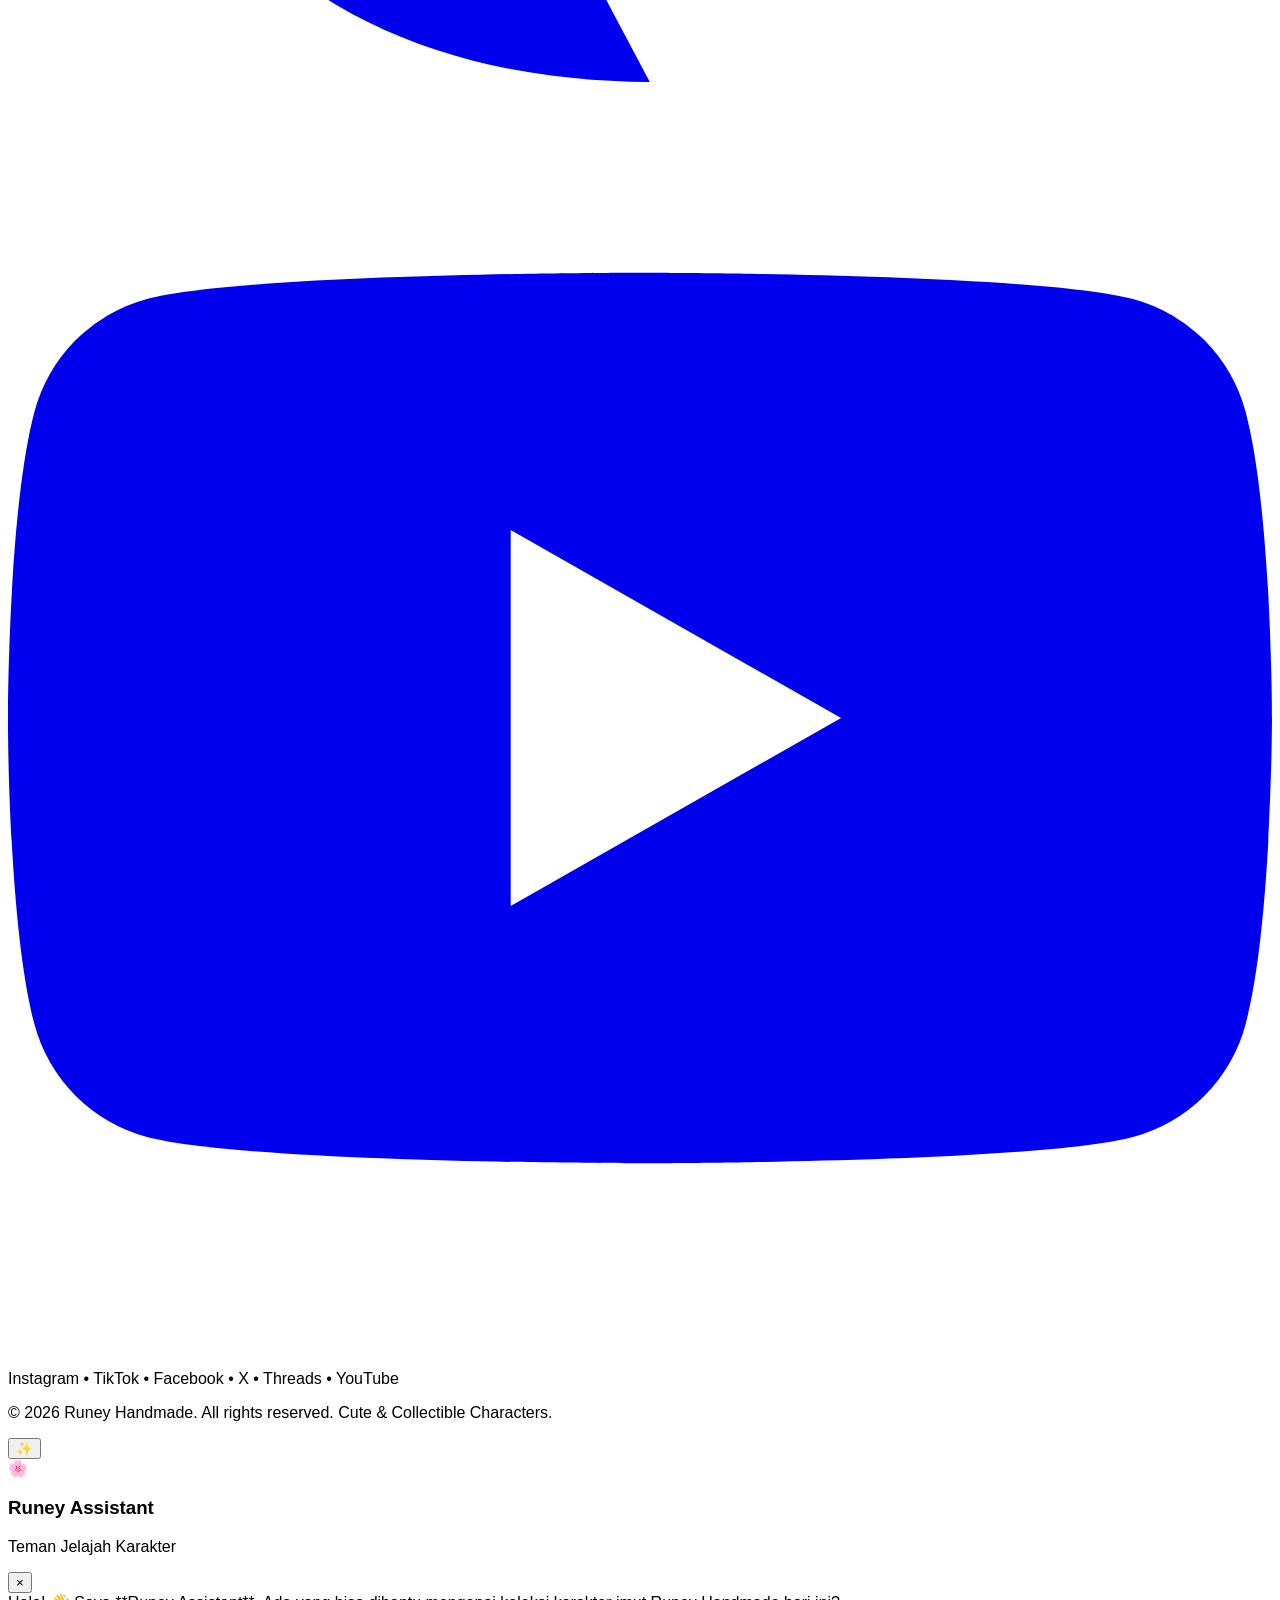
==== commit 56e9b072: "perubahan home page" ====
--- a/index.html
+++ b/index.html
@@ -15,6 +15,7 @@
             colors: {
             runey: {
                 pink: '#FBAD9E',
+                pinkdark: '#B35443',
                 yellow: '#FFE072',
                 green: '#A8D6A0',
                 cream: '#FFF8F2',
@@ -39,6 +40,25 @@
         }
     }
     </script>
+      <style>
+          html { scroll-behavior: smooth; }
+          body { font-family: 'Quicksand', sans-serif; }
+          .cute-btn-primary, .cute-btn-secondary {
+            display: inline-flex; align-items: center; justify-content: center; gap: .65rem;
+            padding: .85rem 1.35rem; border-radius: 999px; font-weight: 700;
+            transition: .2s ease; text-decoration: none;
+          }
+          .cute-btn-primary { background: #FBAD9E; color: #5A4038; }
+          .cute-btn-primary:hover { background: #f99784; transform: translateY(-2px); }
+          .cute-btn-secondary { border: 2px solid #5A4038; color: #5A4038; }
+          .cute-btn-secondary:hover { background: #5A4038; color: white; }
+          .cute-card { background: white; border: 1px solid rgba(251,173,158,.35); border-radius: 1.5rem; box-shadow: 0 8px 24px -4px rgba(90,64,56,.08); }
+          .section-kicker { display: inline-block; background: rgba(251,173,158,.18); color: #9b5d50; padding: .35rem .8rem; border-radius: 999px; font-size: .72rem; font-weight: 700; letter-spacing: .12em; text-transform: uppercase; }
+          .tag-pill { display: inline-flex; padding: .45rem .8rem; border-radius: 999px; background: white; border: 1px solid rgba(90,64,56,.14); font-size: .8rem; font-weight: 600; }
+          details summary { cursor: pointer; list-style: none; }
+          details summary::-webkit-details-marker { display: none; }
+          details[open] summary .faq-plus { transform: rotate(45deg); }
+      </style>
 </head>
 <body class="bg-runey-cream text-runey-brown min-h-screen flex flex-col font-sans">
 
@@ -46,22 +66,23 @@
   <div id="navbar-container"></div>
 
   <main class="flex-grow py-12">
-    <div class="max-w-7xl mx-auto px-4 sm:px-6 lg:px-8">
+    <div class="mx-30">
       
-          <div class="space-y-6 text-center lg:text-left">
-            <div class="inline-flex items-center gap-2 px-4 py-1.5 rounded-full bg-runey-yellow/40 border border-runey-yellow text-xs sm:text-sm font-semibold text-runey-brown">
-              <span>✨</span>
-              <span>Koleksi Gantungan Kunci Handmade Cute Terbaik</span>
-            </div>
-            
+    <!-- HERO SECTION -->
+    <section class="py-12 md:py-24 lg:py-28">
+      <div class="max-w-7xl mx-auto px-4 sm:px-6 lg:px-8">
+        <div class="grid grid-cols-1 lg:grid-cols-2 items-center gap-12 lg:gap-16">
+
+          <!-- Hero Content: Left -->
+          <div class="space-y-6 text-center lg:text-left order-2 lg:order-1">
             <h1 class="text-4xl sm:text-5xl lg:text-6xl font-bold font-handwritten leading-tight text-runey-brown">
-              Gantungan kunci handmade cute unik untuk koleksimu.
+              Gantungan Kunci Penuh Cerita, Sentuhan Manis untuk Harimu.
             </h1>
-            
+
             <p class="text-base sm:text-lg text-runey-brown/80 max-w-xl mx-auto lg:mx-0 leading-relaxed">
-              Selamat datang di toko resmi Runey Handmade! Kami menghadirkan <a href="shop.html" class="text-runey-pink font-bold underline hover:text-runey-brown">gantungan kunci handmade cute</a> berkarakter unik yang siap menghiasi tas, kunci, dan harimu.
+              Temukan koleksi gantungan kunci kain flanel handmade berkarakter unik dan cute dari Runey Handmade. Dibuat penuh detail dengan warna-warna menggemaskan, setiap produk siap memberikan sentuhan manis untuk menghiasi tas, kunci, dan hari-harimu.
             </p>
-            
+
             <div class="flex flex-col sm:flex-row items-center justify-center lg:justify-start gap-4 pt-4">
               <a href="shop.html" class="w-full sm:w-auto cute-btn-primary">
                 <span>Explore Collection</span>
@@ -73,17 +94,14 @@
             </div>
           </div>
 
-          <div class="relative flex justify-center">
-            <div class="relative w-full max-w-md bg-white p-4 rounded-cute-lg shadow-xl border-4 border-runey-pink/40">
-              <img src="https://images.unsplash.com/photo-1551024709-8f23befc6f87?auto=format&fit=crop&w=800&q=80" alt="Gantungan Kunci Handmade Cute Donat Stroberi" class="w-full h-80 sm:h-96 object-cover rounded-cute">
-              
-              <div class="absolute -bottom-5 -left-5 bg-runey-yellow px-5 py-3 rounded-2xl shadow-lg border-2 border-white flex items-center gap-3">
-                <span class="text-2xl">🍓</span>
-                <div>
-                  <p class="text-xs font-bold text-runey-brown uppercase tracking-wider">Sweet Bakery Series</p>
-                  <p class="text-sm font-handwritten font-bold text-runey-brown">Strawberry Donut Keychain</p>
-                </div>
-              </div>
+          <!-- Hero Image: Right -->
+          <div class="relative flex justify-center order-1 lg:order-2">
+            <div class="relative w-full max-w-md bg-white rounded-cute-lg shadow-xl">
+              <img
+                src="https://i.ibb.co.com/847nyZhP/hero-image-runey.png"
+                alt="Gantungan Kunci Handmade Cute Runey Handmade"
+                class="w-full h-80 sm:h-96 object-cover rounded-cute"
+              >
             </div>
           </div>
 
@@ -102,7 +120,12 @@
 
         <div class="grid grid-cols-1 md:grid-cols-3 gap-8">
           <div class="cute-card p-6 text-center space-y-3">
-            <div class="w-14 h-14 bg-runey-pink/20 rounded-full flex items-center justify-center text-2xl mx-auto">👜</div>
+            <div class="w-14 h-14 bg-runey-pink/20 rounded-full flex items-center justify-center text-2xl mx-auto">
+              <svg class="w-8 h-8" width="40" height="40" viewBox="0 0 40 40" fill="none" xmlns="http://www.w3.org/2000/svg">
+              <path d="M6.62831 16.4002C6.69536 15.5648 7.07457 14.7854 7.69044 14.2171C8.30631 13.6488 9.11364 13.3333 9.95165 13.3335H30.0483C30.8863 13.3333 31.6937 13.6488 32.3095 14.2171C32.9254 14.7854 33.3046 15.5648 33.3717 16.4002L34.71 33.0668C34.7468 33.5255 34.6882 33.9868 34.538 34.4217C34.3878 34.8566 34.1492 35.2557 33.8372 35.5939C33.5251 35.9321 33.1465 36.202 32.725 36.3866C32.3036 36.5713 31.8484 36.6667 31.3883 36.6668H8.61165C8.15152 36.6667 7.6964 36.5713 7.27495 36.3866C6.85349 36.202 6.47483 35.9321 6.16281 35.5939C5.85078 35.2557 5.61215 34.8566 5.46193 34.4217C5.31172 33.9868 5.25317 33.5255 5.28998 33.0668L6.62831 16.4002Z" stroke-width="3" stroke-linecap="round" stroke-linejoin="round" stroke="#B35443"/>
+              <path d="M26.6666 18.3335V10.0002C26.6666 8.23205 25.9643 6.53636 24.714 5.28612C23.4638 4.03588 21.7681 3.3335 20 3.3335C18.2319 3.3335 16.5362 4.03588 15.2859 5.28612C14.0357 6.53636 13.3333 8.23205 13.3333 10.0002V18.3335" stroke-width="3" stroke-linecap="round" stroke-linejoin="round" stroke="#B35443"/>
+              </svg>
+            </div>
             <h3 class="text-xl font-bold font-handwritten">Mempercantik Aksesoris Tas</h3>
             <p class="text-sm text-runey-brown/70">
               Memberikan sentuhan estetik dan ceria pada tas sekolah, koper travel, mau pun pouch harianmu.
@@ -110,7 +133,11 @@
           </div>
 
           <div class="cute-card p-6 text-center space-y-3">
-            <div class="w-14 h-14 bg-runey-yellow/30 rounded-full flex items-center justify-center text-2xl mx-auto">🎁</div>
+            <div class="w-14 h-14 bg-runey-yellow/30 rounded-full flex items-center justify-center text-2xl mx-auto">
+              <svg class="w-8 h-8" width="40" height="40" viewBox="0 0 40 40" fill="none" xmlns="http://www.w3.org/2000/svg">
+              <path d="M33.3333 11.6668H31.3183C31.5607 10.856 31.6781 10.013 31.6666 9.16683C31.6666 5.95016 29.05 3.3335 25.8333 3.3335C23.13 3.3335 21.325 5.8035 20.16 8.47516C19.0116 5.95016 17.115 3.3335 14.1666 3.3335C10.95 3.3335 8.33331 5.95016 8.33331 9.16683C8.33331 10.1602 8.46498 10.9818 8.68165 11.6668H6.66665C4.82831 11.6668 3.33331 13.1618 3.33331 15.0002V18.3335C3.33331 20.1718 4.82831 21.6668 6.66665 21.6668V33.3335C6.66665 35.1718 8.16165 36.6668 9.99998 36.6668H30C31.8383 36.6668 33.3333 35.1718 33.3333 33.3335V21.6668C35.1716 21.6668 36.6666 20.1718 36.6666 18.3335V15.0002C36.6666 13.1618 35.1716 11.6668 33.3333 11.6668ZM25.8333 6.66683C27.2116 6.66683 28.3333 7.7885 28.3333 9.16683C28.3333 11.6668 27.29 11.6668 26.6666 11.6668H22.5366C23.3883 9.04016 24.625 6.66683 25.8333 6.66683ZM11.6666 9.16683C11.6666 7.7885 12.7883 6.66683 14.1666 6.66683C15.6466 6.66683 17.0233 9.2085 17.83 11.6668H13.3333C12.71 11.6668 11.6666 11.6668 11.6666 9.16683ZM6.66665 15.0002H18.3333V18.3335H6.66665V15.0002ZM9.99998 33.3335V21.6668H18.3333V33.3335H9.99998ZM30 33.3335H21.6666V21.6668H30V33.3335ZM21.6666 18.3335V15.1418L21.695 15.0002H33.3333L33.335 18.3335H21.6666Z" fill="#DA9629"/>
+              </svg>
+            </div>
             <h3 class="text-xl font-bold font-handwritten">Hadiah & Kado Berkesan</h3>
             <p class="text-sm text-runey-brown/70">
               Dilengkapi packaging cantik dan cerita unik, sangat cocok sebagai hadiah ulang tahun atau ucapan terima kasih.
@@ -118,7 +145,11 @@
           </div>
 
           <div class="cute-card p-6 text-center space-y-3">
-            <div class="w-14 h-14 bg-runey-green/30 rounded-full flex items-center justify-center text-2xl mx-auto">🔑</div>
+            <div class="w-14 h-14 bg-runey-green/30 rounded-full flex items-center justify-center text-2xl mx-auto">
+              <svg class="w-8 h-8" width="40" height="40" viewBox="0 0 40 40" fill="none" xmlns="http://www.w3.org/2000/svg">
+              <path d="M30 12.5C30 13.163 29.7366 13.7989 29.2678 14.2678C28.7989 14.7366 28.163 15 27.5 15C26.837 15 26.2011 14.7366 25.7322 14.2678C25.2634 13.7989 25 13.163 25 12.5C25 11.837 25.2634 11.2011 25.7322 10.7322C26.2011 10.2634 26.837 10 27.5 10C28.163 10 28.7989 10.2634 29.2678 10.7322C29.7366 11.2011 30 11.837 30 12.5ZM37.5 13.75C37.5 19.9525 32.4525 25 26.25 25H22.965L20.9725 26.9375C20.8717 27.0355 20.755 27.1158 20.6275 27.175L20.18 27.3825C20.0146 27.4588 19.8346 27.498 19.6525 27.4975H17.5V30.73C17.5 31.0625 17.3675 31.38 17.135 31.615L16.6175 32.1325C16.5012 32.2485 16.3632 32.3404 16.2113 32.4031C16.0595 32.4657 15.8968 32.4978 15.7325 32.4975H12.5V35.73C12.4999 36.0609 12.3687 36.3782 12.135 36.6125L11.62 37.13C11.5039 37.2465 11.366 37.3389 11.2141 37.4019C11.0623 37.465 10.8994 37.4975 10.735 37.4975H5C3.62 37.4925 2.5 36.37 2.5 34.995V31.0125C2.5 30.355 2.765 29.71 3.2325 29.245L15.475 17.0025C14.9701 15.3216 14.865 13.5459 15.1682 11.8172C15.4713 10.0885 16.1743 8.45453 17.221 7.04571C18.2677 5.63689 19.6292 4.49219 21.1969 3.70295C22.7645 2.91372 24.4949 2.50178 26.25 2.5C32.4525 2.5 37.5 7.5475 37.5 13.75ZM35 13.75C35 8.925 31.075 5 26.25 5C24.8307 5.00165 23.4331 5.34812 22.1774 6.00959C20.9217 6.67106 19.8456 7.62773 19.0415 8.79727C18.2375 9.9668 17.7297 11.3142 17.5617 12.7235C17.3938 14.1328 17.5708 15.5618 18.0775 16.8875C18.1643 17.1131 18.1838 17.3591 18.1337 17.5956C18.0836 17.8321 17.9659 18.049 17.795 18.22L5 31.015V34.9975H10V31.25C10 30.9185 10.1317 30.6005 10.3661 30.3661C10.6005 30.1317 10.9185 30 11.25 30H15V26.25C15 25.9185 15.1317 25.6005 15.3661 25.3661C15.6005 25.1317 15.9185 25 16.25 25H19.38L21.585 22.855C21.8184 22.6274 22.1315 22.5 22.4575 22.5H26.2525C31.0775 22.5 35.0025 18.575 35.0025 13.75H35Z" fill="#76A86D" stroke-width="0.5" stroke="#76A86D"/>
+              </svg>
+            </div>
             <h3 class="text-xl font-bold font-handwritten">Penanda Kunci Praktis</h3>
             <p class="text-sm text-runey-brown/70">
               Desain berukuran pas dan warna mencolok membantu menandai kunci kendaraan atau rumah agar tidak mudah terselip.
@@ -129,85 +160,169 @@
     </section>
 
     <!-- FEATURED COLLECTION -->
-    <section class="py-16 bg-runey-cream">
+    <section class="py-16 md:py-20">
       <div class="max-w-7xl mx-auto px-4 sm:px-6 lg:px-8">
-        <div class="text-center max-w-2xl mx-auto mb-12">
-          <span class="text-xs font-bold uppercase tracking-widest text-runey-pink bg-runey-pink/10 px-3 py-1 rounded-full">Koleksi Karakter</span>
-          <h2 class="text-3xl sm:text-4xl font-bold font-handwritten mt-2">Featured Characters</h2>
-          <p class="text-sm text-runey-brown/70 mt-2">Karakter pilihan favorit para pengoleksi Runey Handmade.</p>
-        </div>
-
-        <div id="home-featured-grid" class="grid grid-cols-1 sm:grid-cols-2 lg:grid-cols-3 gap-8">
-          <!-- Dynamic cards rendered via script -->
-        </div>
-
-        <div class="text-center mt-12">
-          <a href="shop.html" class="cute-btn-secondary">Lihat Semua Koleksi &rarr;</a>
-        </div>
-      </div>
-    </section>
-
-    <!-- BRAND INTRODUCTION -->
-    <section class="py-16 bg-white">
-      <div class="max-w-7xl mx-auto px-4 sm:px-6 lg:px-8">
-        <div class="bg-runey-cream rounded-cute-lg p-8 sm:p-12 border-2 border-runey-pink/30 shadow-md flex flex-col md:flex-row items-center gap-8">
-          <div class="w-24 h-24 sm:w-32 sm:h-32 rounded-full bg-runey-green/30 flex items-center justify-center text-4xl sm:text-5xl flex-shrink-0">
-            🎨
-          </div>
-          <div class="space-y-4 text-center md:text-left">
-            <h2 class="text-2xl sm:text-3xl font-bold font-handwritten">Konsep Cute & Collectible</h2>
-            <p class="text-sm sm:text-base text-runey-brown/80 leading-relaxed">
-              Kami percaya bahwa setiap karya yang dibuat dengan tangan memiliki jiwa tersendiri. Di Runey Handmade, setiap gantungan kunci dirancang bukan sekadar hiasan tas, melainkan teman cerita berbentuk karakter imut yang dapat kamu temukan, kenali, dan kumpulkan satu per satu.
-            </p>
-          </div>
-        </div>
-      </div>
-    </section>
-
-    <!-- PREVIEW GALLERY -->
-    <section class="py-16 bg-runey-cream">
-      <div class="max-w-7xl mx-auto px-4 sm:px-6 lg:px-8">
-        <div class="flex flex-col md:flex-row justify-between items-center mb-8 gap-4">
-          <div>
-            <h2 class="text-3xl font-bold font-handwritten">Intip Galeri Runey</h2>
-            <p class="text-sm text-runey-brown/70">Momen kreatif dan keindahan detail produk gantungan kunci buatan tangan kami.</p>
-          </div>
-          <a href="gallery.html" class="text-sm font-semibold text-runey-brown hover:text-runey-pink underline">Lihat Galeri Lengkap &rarr;</a>
-        </div>
-
-        <div class="grid grid-cols-2 md:grid-cols-4 gap-4">
-          <div class="overflow-hidden rounded-2xl h-48 border border-runey-pink/20">
-            <img src="https://images.unsplash.com/photo-1551024709-8f23befc6f87?auto=format&fit=crop&w=400&q=80" alt="Gantungan kunci donat stroberi" class="w-full h-full object-cover hover:scale-105 transition-transform duration-300">
-          </div>
-          <div class="overflow-hidden rounded-2xl h-48 border border-runey-pink/20">
-            <img src="https://images.unsplash.com/photo-1509440159596-0249088772ff?auto=format&fit=crop&w=400&q=80" alt="Gantungan kunci donat matcha" class="w-full h-full object-cover hover:scale-105 transition-transform duration-300">
-          </div>
-          <div class="overflow-hidden rounded-2xl h-48 border border-runey-pink/20">
-            <img src="https://images.unsplash.com/photo-1527515637462-cff94eecc1ac?auto=format&fit=crop&w=400&q=80" alt="Proses pembuatan handmade" class="w-full h-full object-cover hover:scale-105 transition-transform duration-300">
-          </div>
-          <div class="overflow-hidden rounded-2xl h-48 border border-runey-pink/20">
-            <img src="https://images.unsplash.com/photo-1558961363-fa8fdf82db35?auto=format&fit=crop&w=400&q=80" alt="Pengemasan produk backing card" class="w-full h-full object-cover hover:scale-105 transition-transform duration-300">
-          </div>
-        </div>
-      </div>
-    </section>
-
-    <!-- CALL TO ACTION BANNER -->
-    <section class="py-16 bg-runey-pink/20 border-y border-runey-pink/30">
-      <div class="max-w-5xl mx-auto px-4 text-center space-y-6">
-        <h2 class="text-3xl sm:text-4xl font-bold font-handwritten">Siap Menemukan Karakter Favoritmu?</h2>
-        <p class="text-base text-runey-brown/80 max-w-xl mx-auto">
-          Jelajahi seluruh seri katalog Sweet Bakery Series kami dan pilih teman imutmu hari ini.
-        </p>
+        <div class="mb-9 text-center">
+          <span class="section-kicker">Temukan favoritmu</span>
+          <h2 class="font-handwritten text-3xl sm:text-4xl font-bold mt-3">Pilihan Karakter Runey</h2>
+          <p class="text-sm text-runey-brown/70 mt-2">Intip beberapa koleksi pilihan sebelum melihat katalog lengkap.</p>
+        </div>
+
+        <!-- Container Kartu Produk (Dirender via JS) -->
+        <div id="featured-products-container" class="grid grid-cols-1 sm:grid-cols-2 lg:grid-cols-3 gap-7">
+          <!-- Data produk akan muncul di sini -->
+        </div>
+
+        <!-- Tombol Lihat Semua Koleksi di Bawah Card -->
+        <div class="mt-10 text-center">
+          <a href="shop.html" class="inline-block bg-runey-pink hover:bg-runey-pink/80 text-white font-bold py-3 px-8 rounded-full shadow-md transition duration-300">
+            Lihat Semua Koleksi →
+          </a>
+        </div>
+      </div>
+    </section>
+
+     <!-- GALERI FOTO -->
+  <section class="py-16 bg-white border-y border-runey-pink/20">
+    <div class="max-w-7xl mx-auto px-4 sm:px-6 lg:px-8">
+      
+      <!-- Title Section di Tengah -->
+      <div class="text-center max-w-2xl mx-auto mb-12">
+        <span class="section-kicker inline-block">Behind the details</span>
+        <h2 class="font-handwritten text-3xl sm:text-4xl font-bold mt-3 text-runey-brown">Galeri Runey Handmade</h2>
+        <p class="text-sm text-runey-brown/70 mt-2">Lihat detail produk, proses kreatif, dan packaging koleksi Runey.</p>
+      </div>
+
+      <!-- Grid Video (3 Kolom dengan Title di bawahnya) -->
+      <div class="grid grid-cols-1 md:grid-cols-3 gap-6 max-w-6xl mx-auto">
+        
+        <!-- Video Item 1 -->
+        <div class="bg-white p-3 rounded-lg shadow-cute border border-runey-pink/10 flex flex-col">
+          <div class="aspect-video rounded-2xl overflow-hidden bg-runey-pink/20">
+            <iframe class="w-full h-full" width="560" height="315" src="https://www.youtube.com/embed/v6mI4aMTDM0?si=yTet5iU0kAe4lYKs" title="YouTube video player" frameborder="0" allow="accelerometer; autoplay; clipboard-write; encrypted-media; gyroscope; picture-in-picture; web-share" referrerpolicy="strict-origin-when-cross-origin" allowfullscreen></iframe>
+          </div>
+          <h3 class="font-bold text-sm text-runey-brown mt-3 px-1">Proses Pembuatan Felt Keychain</h3>
+          <p class="text-xs text-runey-brown/60 px-1 mt-0.5">Behind the scenes pembuatan handmade dengan teliti.</p>
+        </div>
+        
+        <!-- Video Item 2 -->
+        <div class="bg-white p-3 rounded-lg shadow-cute border border-runey-pink/10 flex flex-col">
+          <div class="aspect-video rounded-2xl overflow-hidden bg-runey-pink/20">
+            <iframe class="w-full h-full" width="560" height="315" src="https://www.youtube.com/embed/8nIICc7jVSE?si=DlnumT9_v4J9jJIx" title="YouTube video player" frameborder="0" allow="accelerometer; autoplay; clipboard-write; encrypted-media; gyroscope; picture-in-picture; web-share" referrerpolicy="strict-origin-when-cross-origin" allowfullscreen></iframe>
+          </div>
+          <h3 class="font-bold text-sm text-runey-brown mt-3 px-1">Detail Karakter Sweet Bakery Series</h3>
+          <p class="text-xs text-runey-brown/60 px-1 mt-0.5">Mengenal karakter lucu di setiap gantungan kunci.</p>
+        </div>
+
+        <!-- Video Item 3 (Contoh video aktif) -->
+        <div class="bg-white p-3 rounded-lg shadow-cute border border-runey-pink/10 flex flex-col">
+          <div class="aspect-video rounded-2xl overflow-hidden bg-runey-pink/20">
+            <iframe class="w-full h-full" src="https://www.youtube.com/embed/AWPibFAdUqQ?si=16KytQDJnfEwy17u" title="Packaging Experience Runey Handmade" frameborder="0" allow="accelerometer; autoplay; clipboard-write; encrypted-media; gyroscope; picture-in-picture; web-share" referrerpolicy="strict-origin-when-cross-origin" allowfullscreen></iframe>
+          </div>
+          <h3 class="font-bold text-sm text-runey-brown mt-3 px-1">Unboxing & Cute Packaging</h3>
+          <p class="text-xs text-runey-brown/60 px-1 mt-0.5">Pengalaman spesial saat membuka paket dari Runey.</p>
+        </div>
+
+      </div>
+
+      <!-- Tombol di Bawah Ketiga Video -->
+      <div class="text-center mt-10">
+        <a href="gallery.html#video" class="cute-btn-secondary inline-block">Lihat semua video dan foto</a>
+      </div>
+
+    </div>
+  </section>
+
+    <!-- FAQ -->
+    <section id="faq" class="py-16">
+      <div class="max-w-3xl mx-auto px-4 sm:px-6">
+        <div class="text-center mb-9"><span class="section-kicker">Frequently Asked Questions</span><h2 class="font-handwritten text-3xl sm:text-4xl font-bold mt-3">Ada yang Ingin Kamu Tanyakan?</h2></div>
+        <div class="space-y-3">
+          <details class="cute-card p-5"><summary class="flex items-center justify-between gap-4 font-bold">Apa bahan utama produk Runey Handmade?<span class="faq-plus text-2xl transition">+</span></summary><p class="text-sm leading-relaxed text-runey-brown/70 mt-3">Koleksi gantungan kunci Runey menggunakan kain flanel dan dibuat dengan sentuhan handmade. Detail bahan dan ukuran dapat ditanyakan melalui WhatsApp pada masing-masing produk.</p></details>
+          <details class="cute-card p-5"><summary class="flex items-center justify-between gap-4 font-bold">Bagaimana cara memesan produk?<span class="faq-plus text-2xl transition">+</span></summary><p class="text-sm leading-relaxed text-runey-brown/70 mt-3">Pilih produk dari halaman katalog, lalu hubungi Runey melalui tombol WhatsApp. Sertakan nama produk dan jumlah yang ingin dipesan agar admin dapat membantu mengecek ketersediaannya.</p></details>
+          <details class="cute-card p-5"><summary class="flex items-center justify-between gap-4 font-bold">Apakah produk cocok untuk hadiah?<span class="faq-plus text-2xl transition">+</span></summary><p class="text-sm leading-relaxed text-runey-brown/70 mt-3">Gantungan kunci Runey dapat dijadikan hadiah kecil untuk teman atau orang terdekat. Tanyakan pilihan packaging dan backing card yang tersedia sebelum memesan.</p></details>
+          <details class="cute-card p-5"><summary class="flex items-center justify-between gap-4 font-bold">Apakah semua produk selalu tersedia?<span class="faq-plus text-2xl transition">+</span></summary><p class="text-sm leading-relaxed text-runey-brown/70 mt-3">Ketersediaan dapat berubah mengikuti stok dan proses pembuatan. Silakan konfirmasi melalui WhatsApp sebelum melakukan pemesanan.</p></details>
+          <details class="cute-card p-5"><summary class="flex items-center justify-between gap-4 font-bold">Di mana saya bisa melihat koleksi lengkap?<span class="faq-plus text-2xl transition">+</span></summary><p class="text-sm leading-relaxed text-runey-brown/70 mt-3">Kunjungi halaman <a href="shop.html" class="underline font-bold">Produk</a> untuk melihat katalog, atau halaman <a href="gallery.html" class="underline font-bold">Galeri</a> untuk melihat foto dan video Runey.</p></details>
+        </div>
+      </div>
+    </section>
+
+    <!-- KONTAK DAN LOKASI -->
+    <section id="kontak" class="py-16 bg-white border-y border-runey-pink/20">
+      <div class="max-w-7xl mx-auto px-4 sm:px-6 lg:px-8 grid grid-cols-1 md:grid-cols-2 gap-10 items-center">
         <div>
-          <a href="shop.html" class="cute-btn-primary text-base px-8 py-3">
-            <span>Mulai Jelajah Shop</span>
-          </a>
-        </div>
-      </div>
-    </section>
-
-
+          <span class="section-kicker">Let's connect</span>
+          <h2 class="font-handwritten text-3xl sm:text-4xl font-bold mt-3">Punya Karakter Favorit?</h2>
+          <p class="text-sm sm:text-base text-runey-brown/75 leading-relaxed mt-4">Hubungi Runey Handmade untuk bertanya tentang katalog, ketersediaan produk, dan proses pemesanan. Kami akan membantu kamu menemukan gantungan kunci yang paling cocok.</p>
+          <a href="https://wa.me/62XXXXXXXXXXX?text=Halo%20Runey%20Handmade%2C%20saya%20ingin%20memesan%20produk." target="_blank" rel="noopener" class="cute-btn-primary mt-6"> <span>Chat WhatsApp</span><span>↗</span></a>
+          <div class="mt-7 space-y-2 text-sm">
+            <p><strong>WhatsApp:</strong> [Masukkan nomor WhatsApp bisnis]</p>
+            <p><strong>Lokasi:</strong> [Masukkan alamat toko/lokasi usaha jika ada]</p>
+            <p class="text-xs text-runey-brown/60">Jika beroperasi dari rumah atau hanya online, jelaskan area layanan dan jangan mencantumkan alamat pribadi yang tidak ingin dipublikasikan.</p>
+          </div>
+        </div>
+        <div class="rounded-cute-lg overflow-hidden border-4 border-runey-pink/30 bg-runey-cream p-3">
+          <!-- GANTI query pada URL peta dengan alamat atau titik lokasi usaha yang benar -->
+          <iframe title="Peta lokasi Runey Handmade" src="https://www.google.com/maps?q=Semarang&output=embed" class="w-full h-64 sm:h-80 rounded-2xl border-0" loading="lazy" referrerpolicy="no-referrer-when-downgrade"></iframe>
+          <a href="https://www.google.com/maps/search/?api=1&query=Semarang" target="_blank" rel="noopener" class="block text-center text-sm font-bold underline mt-3">Buka lokasi di Google Maps ↗</a>
+        </div>
+      </div>
+    </section>
+
+  <!-- CTA -->
+    <section class="py-16 bg-runey-pink/25">
+      <div class="max-w-4xl mx-auto px-4 text-center">
+        <h2 class="font-handwritten text-3xl sm:text-4xl font-bold text-[#5A4038]">Temukan Si Kecil yang Paling Mewakilimu!</h2>
+        <p class="text-sm sm:text-base text-[#5A4038]/75 mt-3">Pilih karakter favoritmu dan tambahkan sentuhan handmade ke hari-harimu.</p>
+        
+        <!-- Tombol Utama (Hanya Katalog) -->
+        <div class="flex justify-center mt-6">
+          <a href="shop.html" class="cute-btn-primary">Lihat Katalog Produk</a>
+        </div>
+
+        <!-- Tautan Media Sosial -->
+        <div class="mt-8 pt-6 border-t border-[#FBAD9E]/40">
+          <p class="text-xs font-bold text-[#5A4038]/70 uppercase tracking-wider mb-3">Ikuti Kami di Media Sosial</p>
+          <div class="flex items-center justify-center gap-3">
+            
+            <!-- Instagram -->
+            <a href="https://www.instagram.com/USERNAME/" target="_blank" rel="noopener noreferrer" aria-label="Instagram Runey Handmade" title="Instagram" class="w-10 h-10 rounded-full bg-white border border-[#FBAD9E]/30 hover:bg-[#FBAD9E] hover:text-white text-[#5A4038] flex items-center justify-center transition-colors shadow-sm">
+              <svg viewBox="0 0 24 24" class="w-4 h-4 fill-none stroke="currentColor" stroke-width="2"><rect x="2" y="2" width="20" height="20" rx="5" ry="5"/><path d="M16 11.37A4 4 0 1 1 12.63 8 4 4 0 0 1 16 11.37z"/><line x1="17.5" y1="6.5" x2="17.51" y2="6.5"/></svg>
+            </a>
+
+            <!-- TikTok -->
+            <a href="https://www.tiktok.com/@USERNAME" target="_blank" rel="noopener noreferrer" aria-label="TikTok Runey Handmade" title="TikTok" class="w-10 h-10 rounded-full bg-white border border-[#FBAD9E]/30 hover:bg-[#FBAD9E] hover:text-white text-[#5A4038] flex items-center justify-center transition-colors shadow-sm">
+              <svg viewBox="0 0 24 24" class="w-4 h-4" fill="currentColor"><path d="M19.59 6.69a4.83 4.83 0 0 1-3.77-4.25V2h-3.45v13.67a2.89 2.89 0 0 1-5.2 1.74 2.89 2.89 0 0 1 2.31-4.64 2.93 2.93 0 0 1 .88.13V9.4a6.84 6.84 0 0 0-1-.05A6.33 6.33 0 0 0 3.2 20.1a6.34 6.34 0 0 0 10.86-4.43v-7a8.16 8.16 0 0 0 4.77 1.52v-3.4a4.85 4.85 0 0 1-1.24-.1z"/></svg>
+            </a>
+
+            <!-- Facebook -->
+            <a href="https://www.facebook.com/PAGE/" target="_blank" rel="noopener noreferrer" aria-label="Facebook Runey Handmade" title="Facebook" class="w-10 h-10 rounded-full bg-white border border-[#FBAD9E]/30 hover:bg-[#FBAD9E] hover:text-white text-[#5A4038] flex items-center justify-center transition-colors shadow-sm">
+              <svg viewBox="0 0 24 24" class="w-4 h-4" fill="currentColor"><path d="M18 2h-3a5 5 0 0 0-5 5v3H7v4h3v8h4v-8h3l1-4h-4V7a1 1 0 0 1 1-1h3z"/></svg>
+            </a>
+
+          </div>
+        </div>
+
+      </div>
+    </section>
+
+    <!-- HASHTAGS DAN TAG DI BAGIAN AKHIR HALAMAN -->
+    <section class="py-12">
+      <div class="max-w-7xl mx-auto px-4 sm:px-6 lg:px-8 space-y-7">
+        <div>
+          <h2 class="font-handwritten text-2xl font-bold mb-3">Hashtag Runey Handmade</h2>
+          <div class="flex flex-wrap gap-2 text-sm text-runey-brown/75">
+            <span>#RuneyHandmade</span><span>#GantunganKunciHandmade</span><span>#GantunganKunciFlanel</span><span>#HandmadeKeychain</span><span>#CuteKeychain</span><span>#AksesorisLucu</span><span>#HadiahHandmade</span><span>#FlanelCraft</span><span>#CuteAndCollectible</span><span>#SweetBakerySeries</span>
+          </div>
+        </div>
+        <div>
+          <h2 class="font-handwritten text-2xl font-bold mb-3">Tag</h2>
+          <div class="flex flex-wrap gap-2">
+            <span class="tag-pill">Runey Handmade</span><span class="tag-pill">Gantungan Kunci</span><span class="tag-pill">Gantungan Kunci Handmade</span><span class="tag-pill">Gantungan Kunci Flanel</span><span class="tag-pill">Donut Keychain</span><span class="tag-pill">Sweet Bakery Series</span><span class="tag-pill">Aksesori Tas</span><span class="tag-pill">Hadiah Unik</span><span class="tag-pill">Kerajinan Tangan</span><span class="tag-pill">Cute Collectible</span>
+          </div>
+        </div>
+      </div>
+    </section>
     </div>
   </main>
 
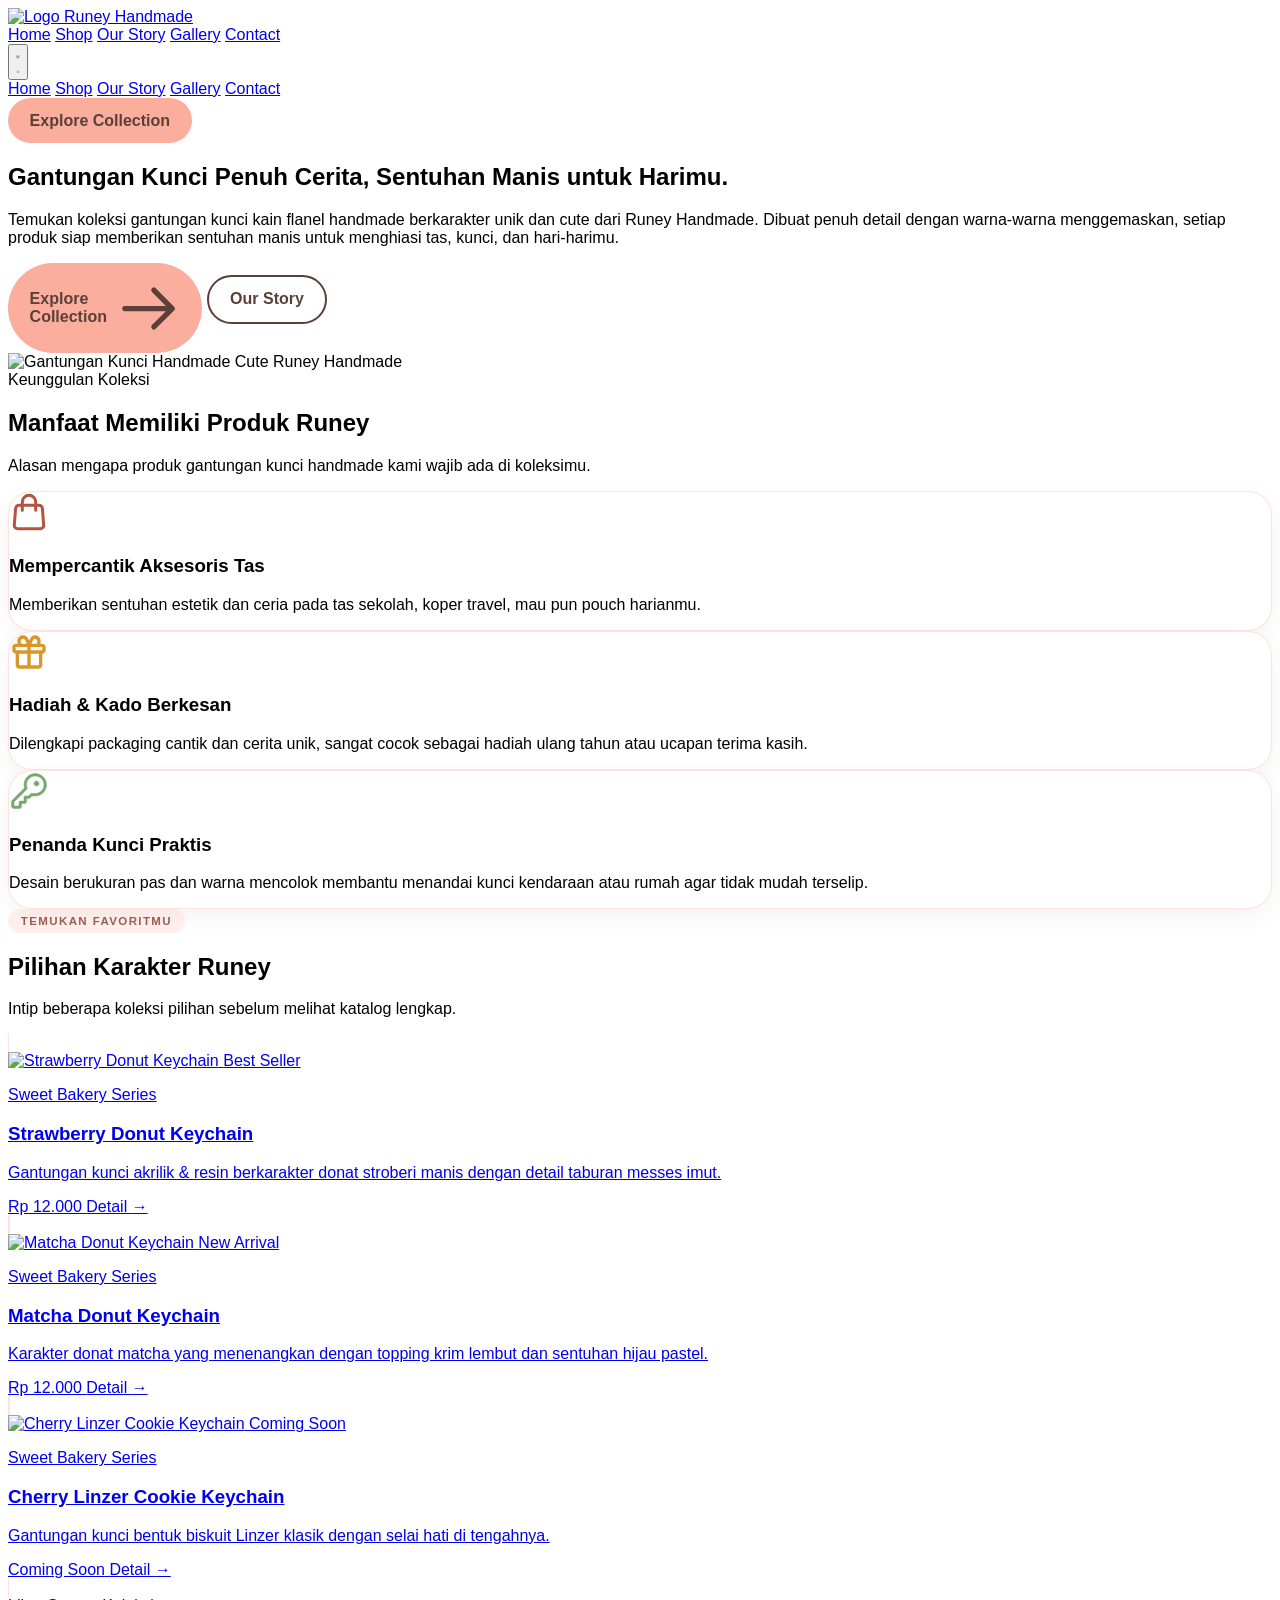
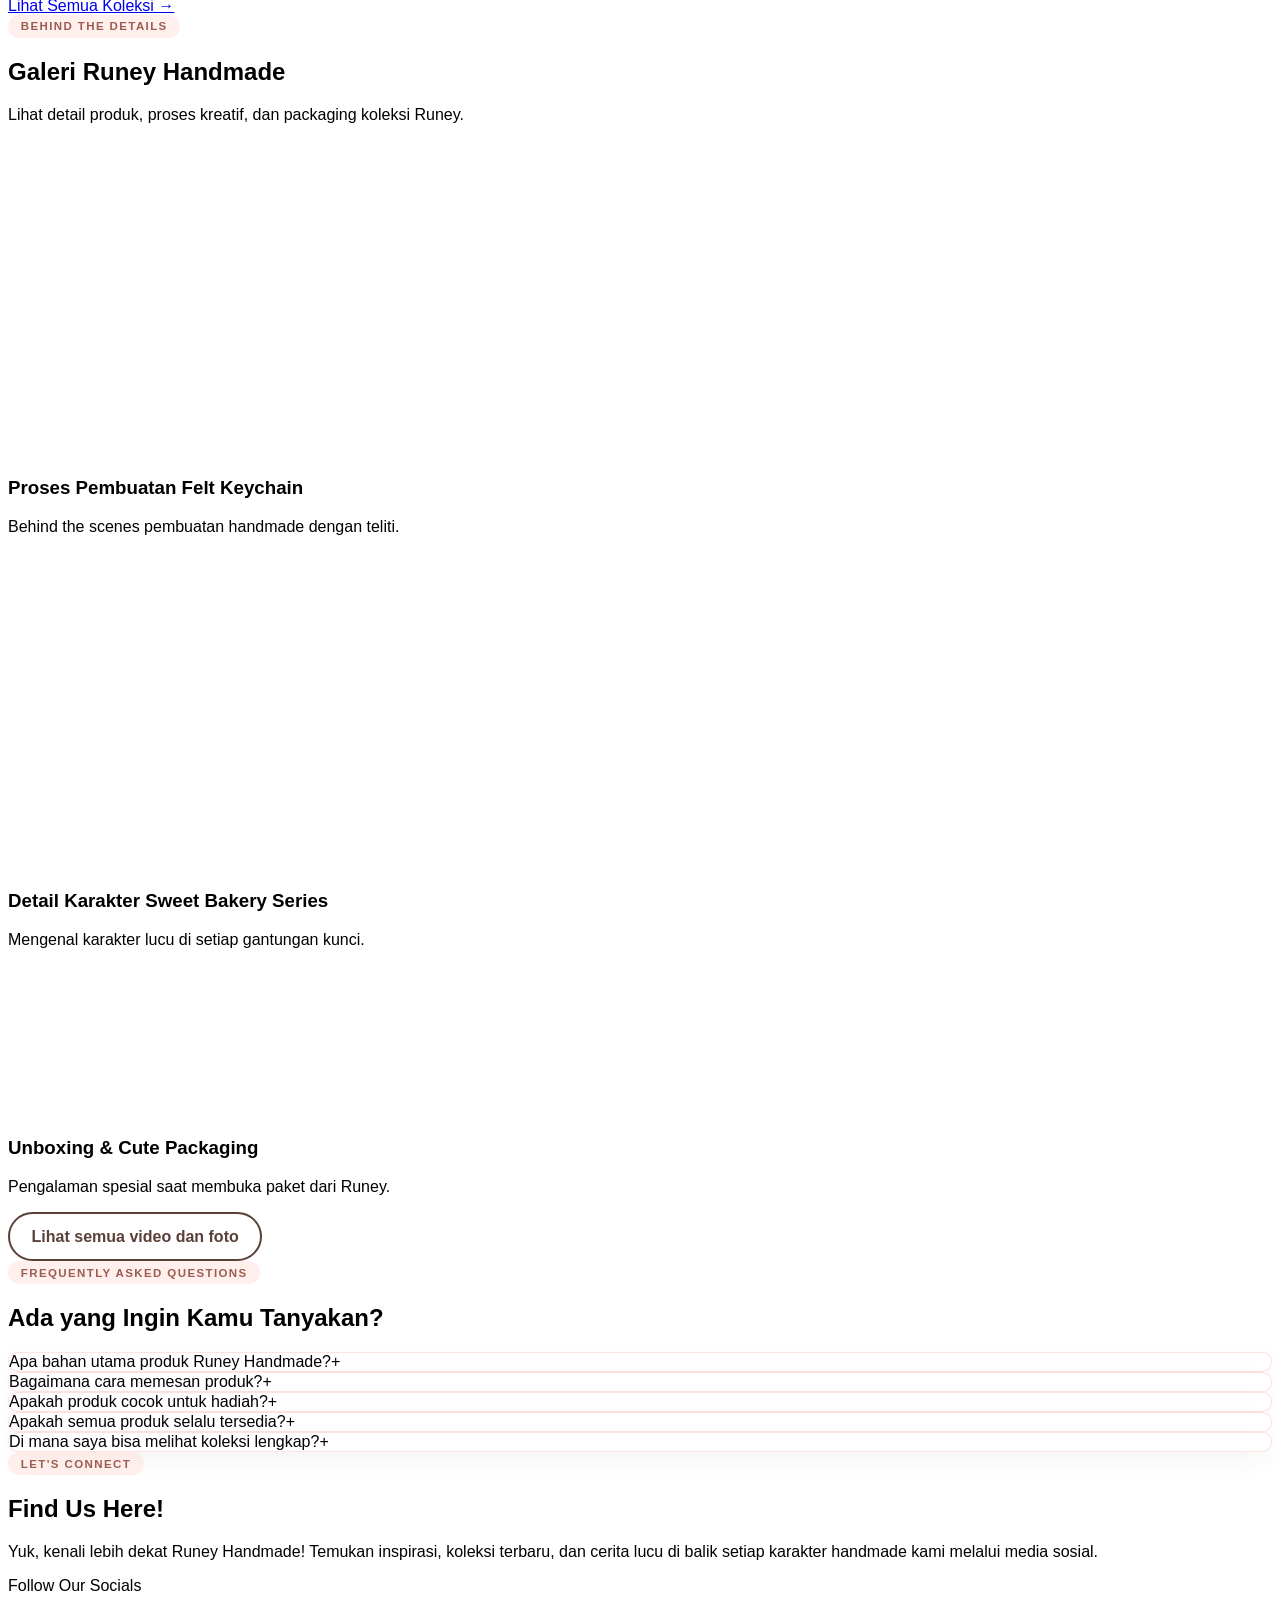
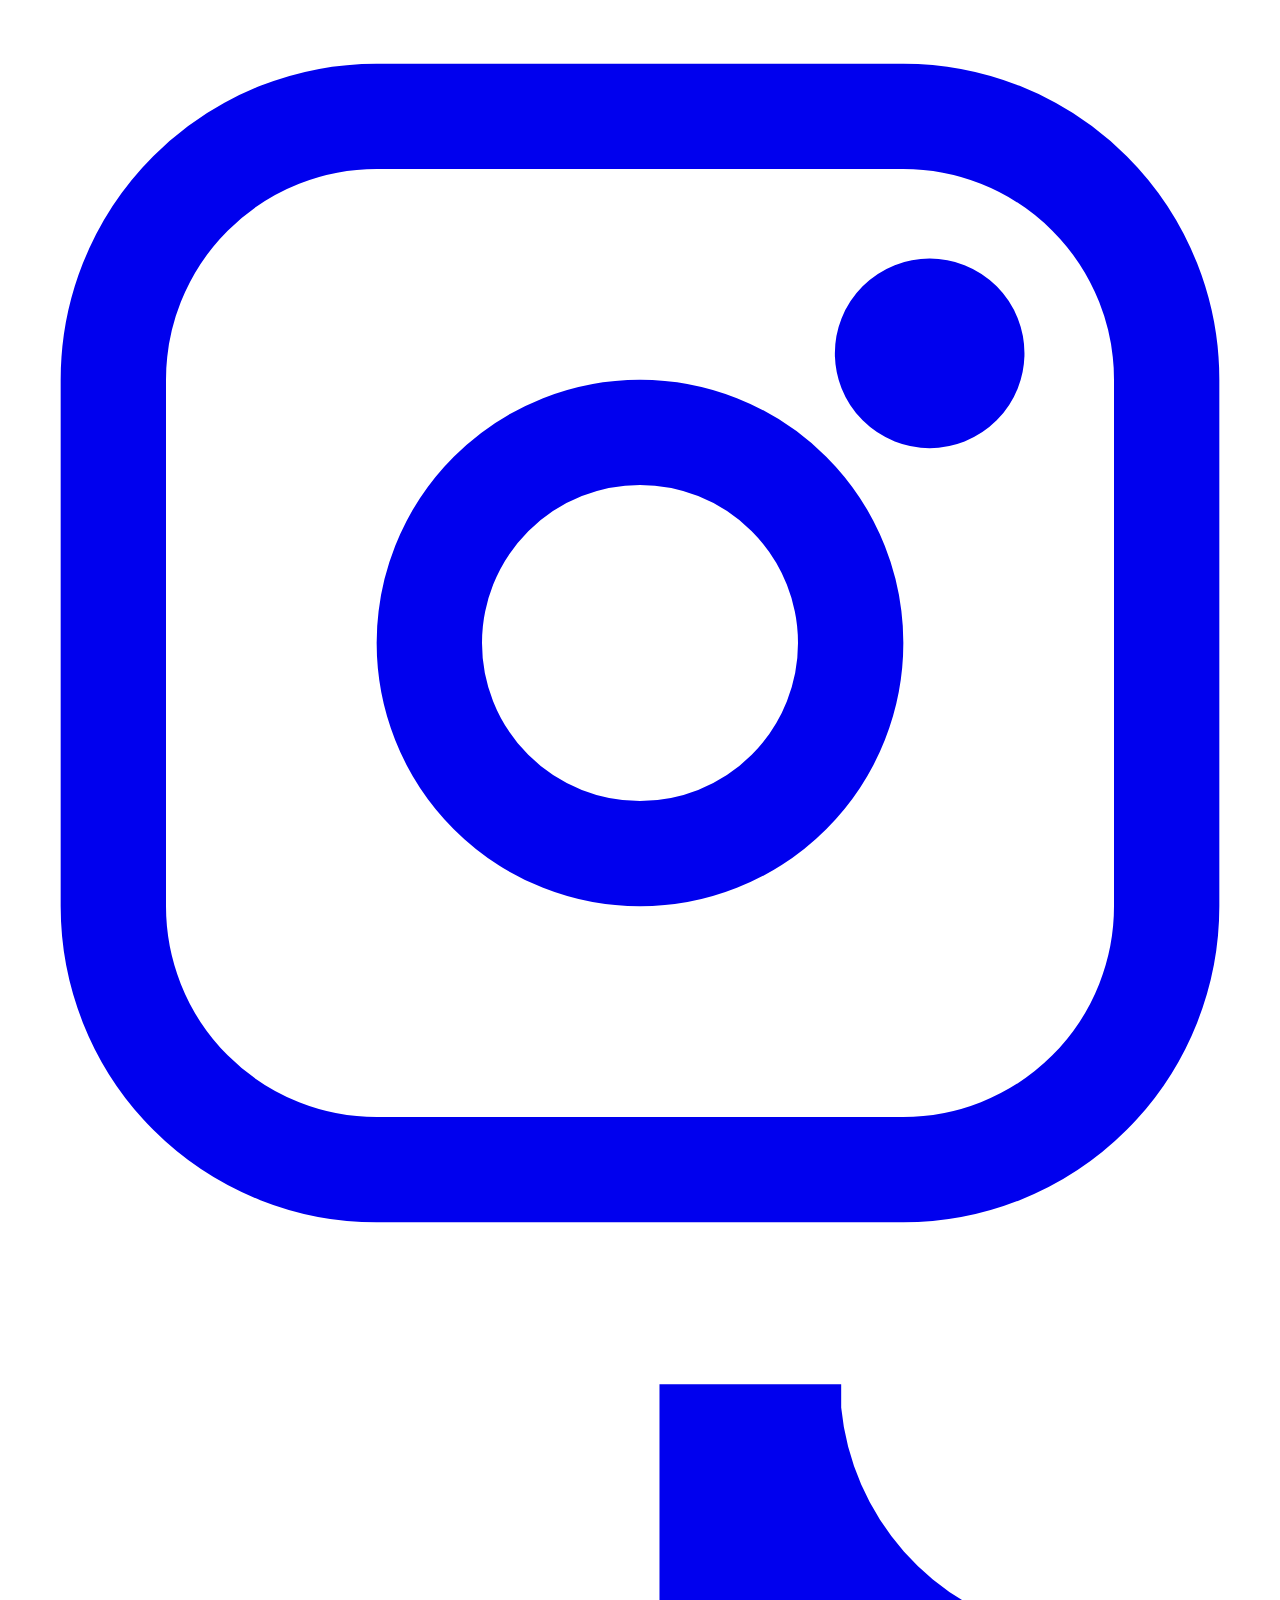
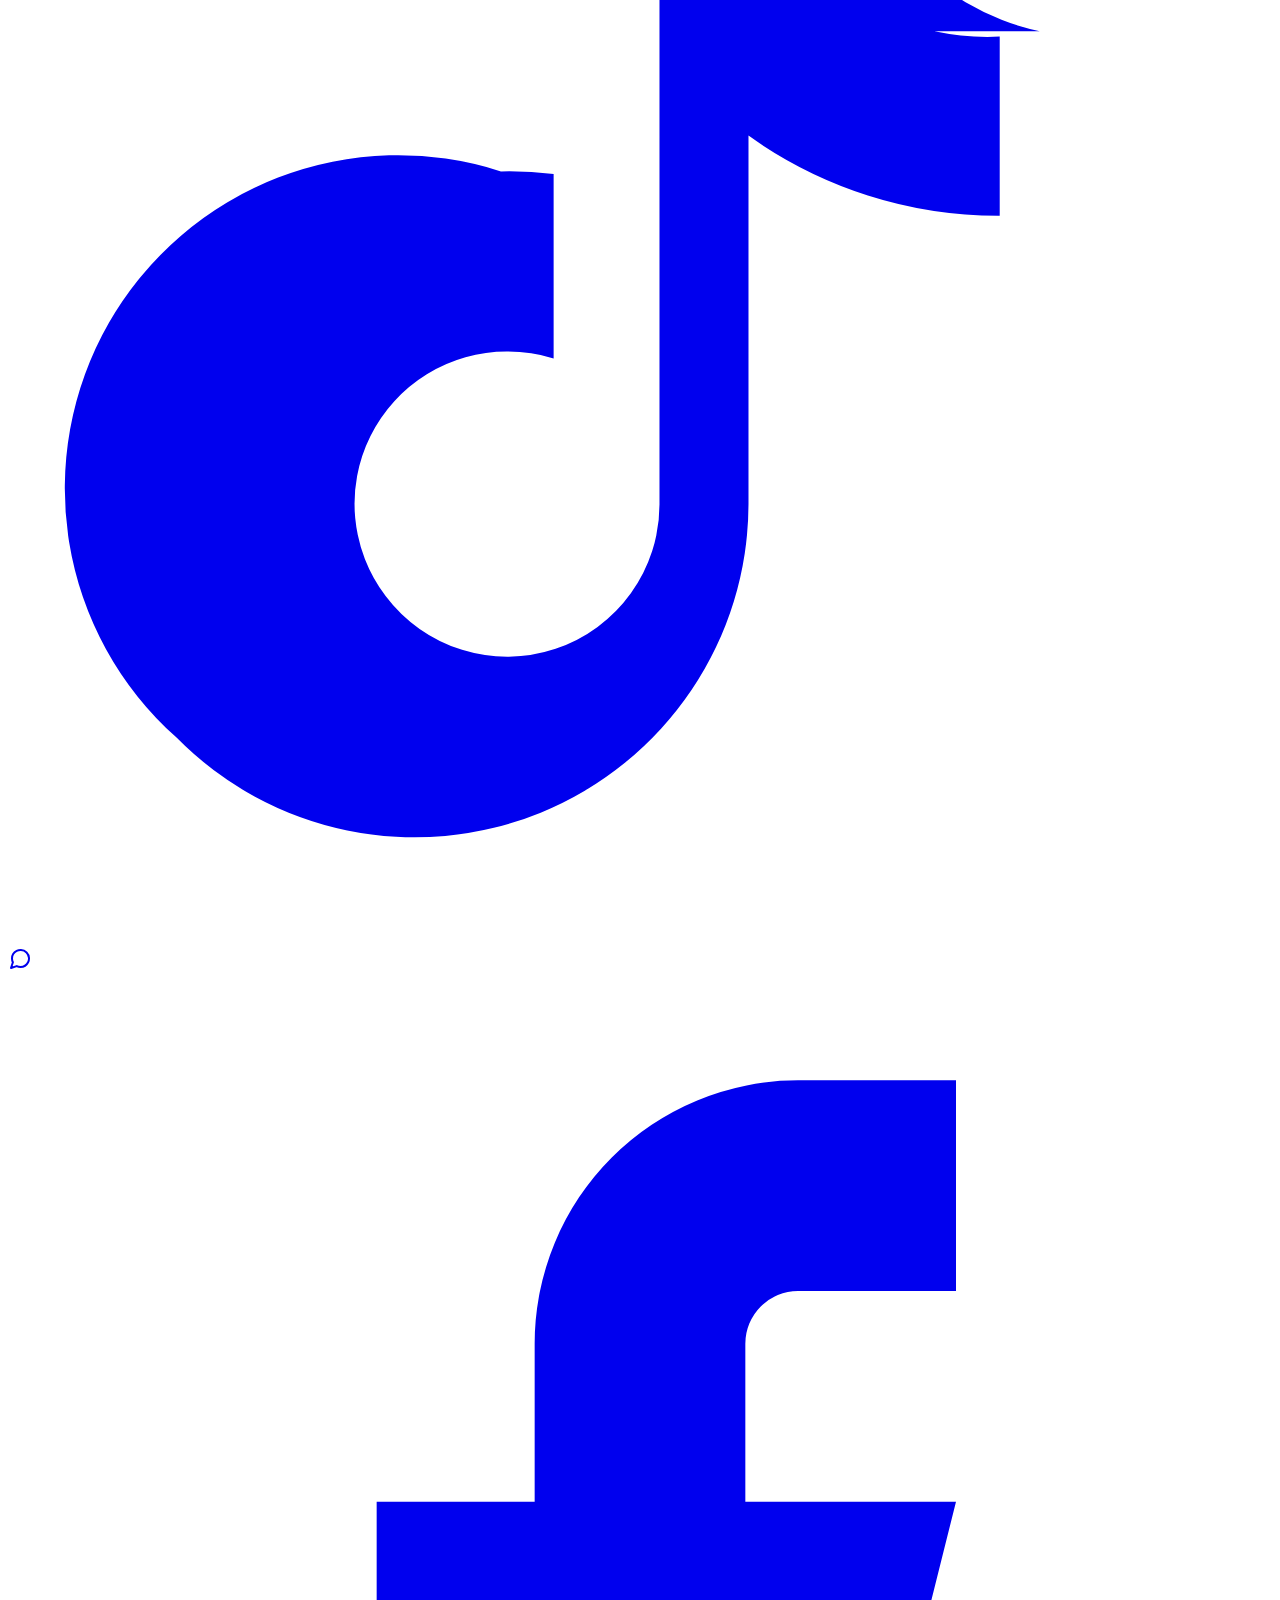
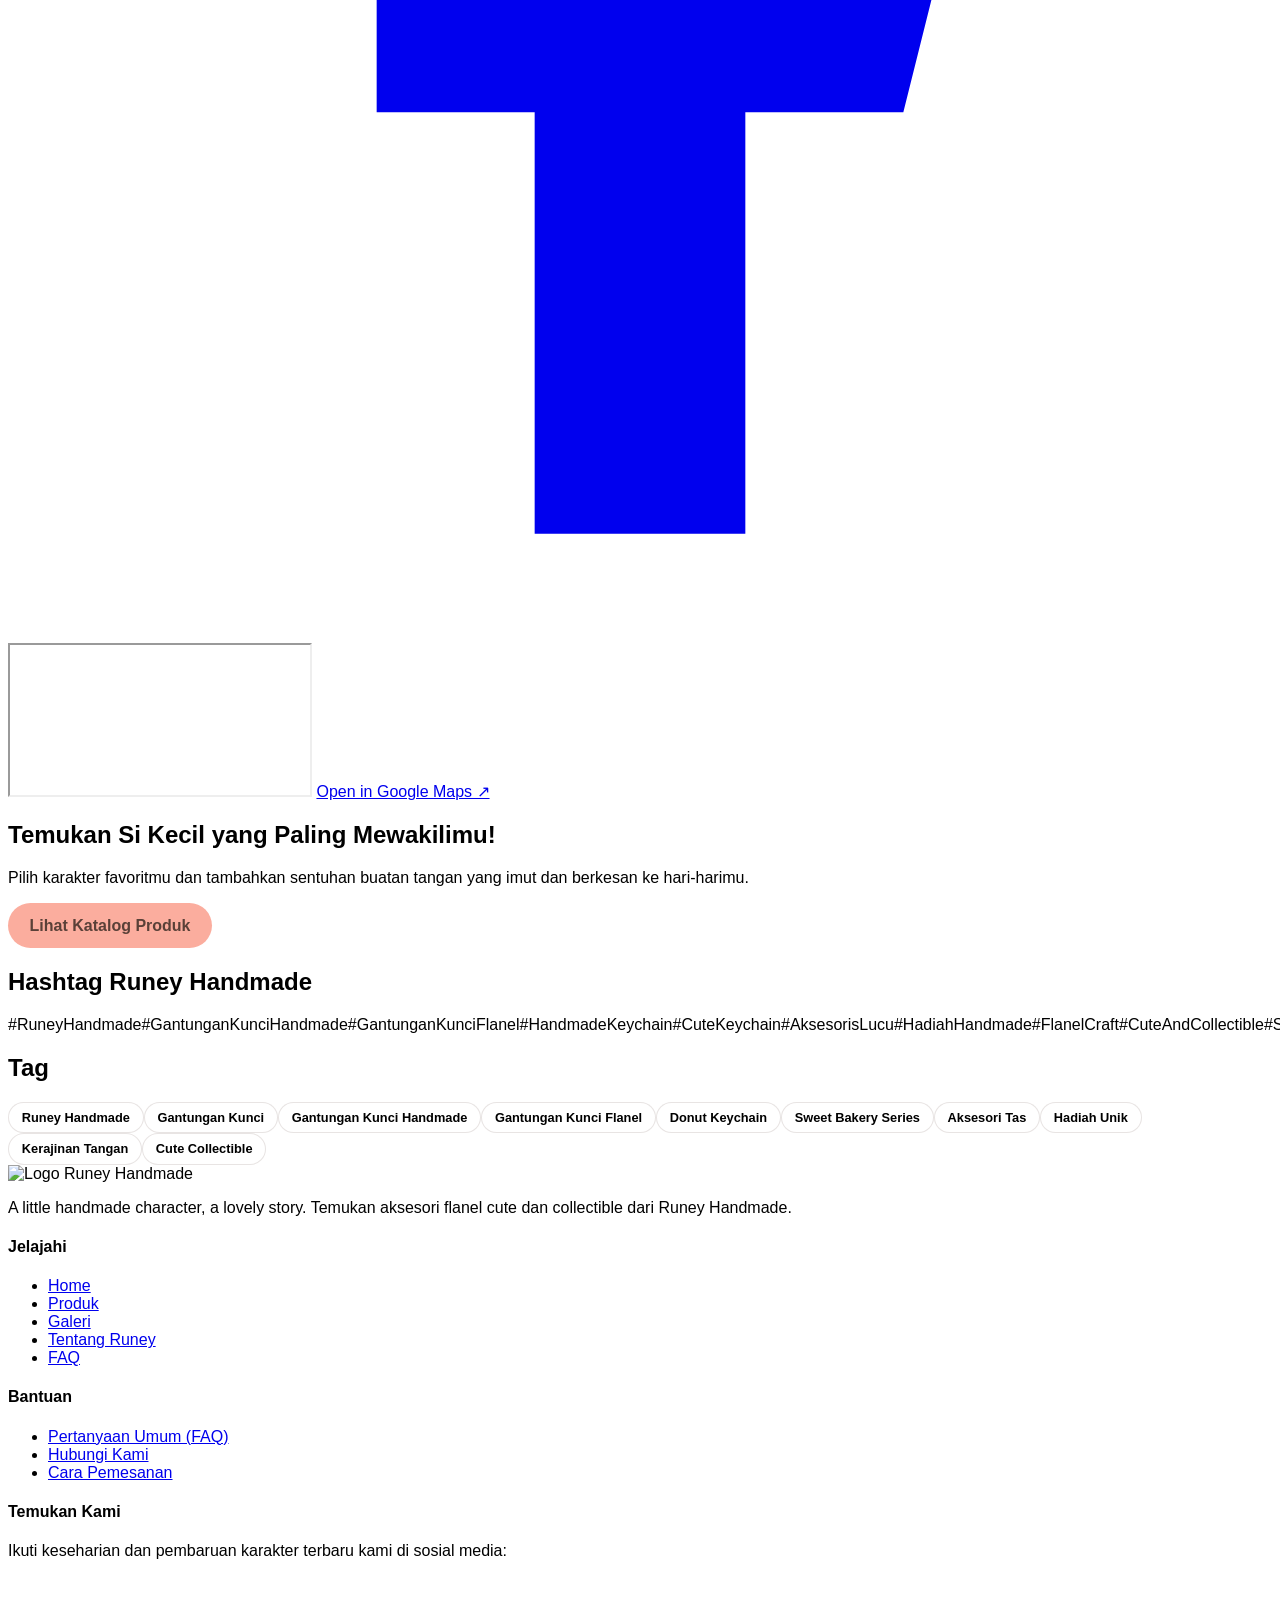
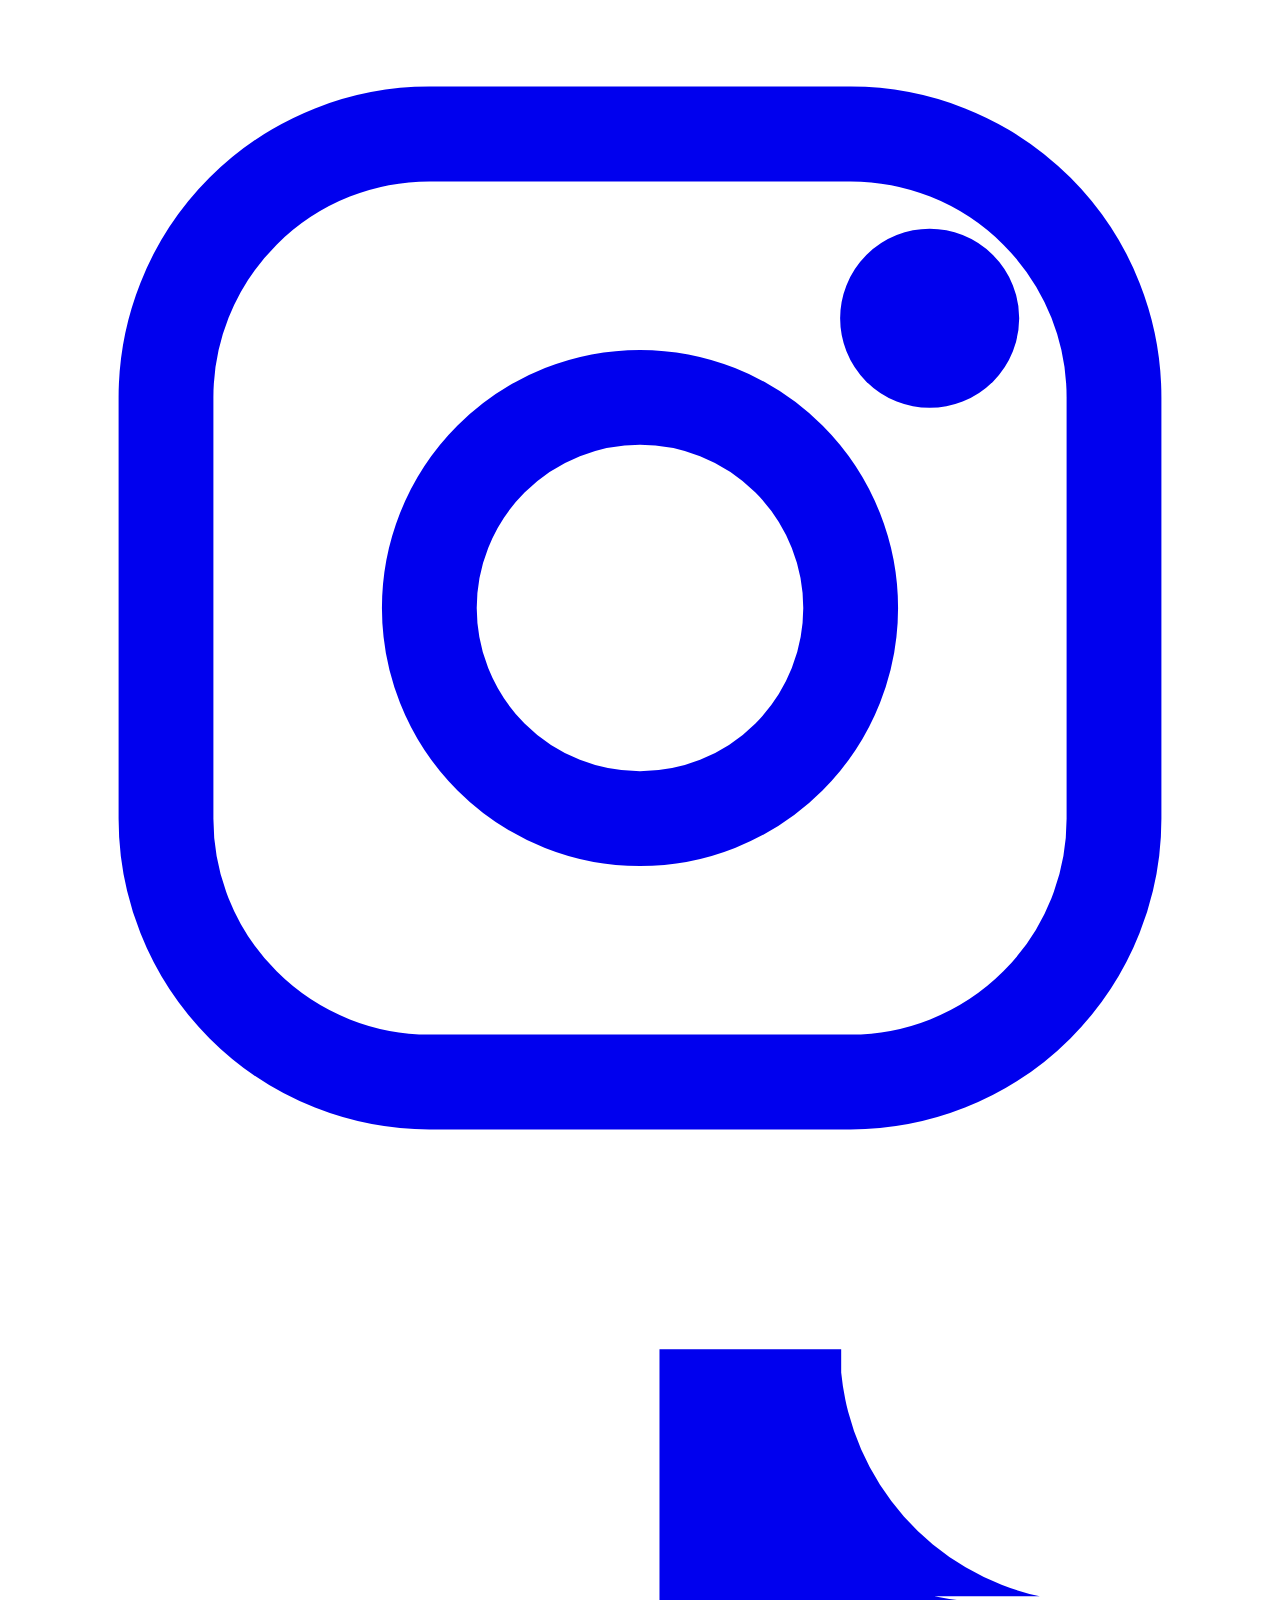
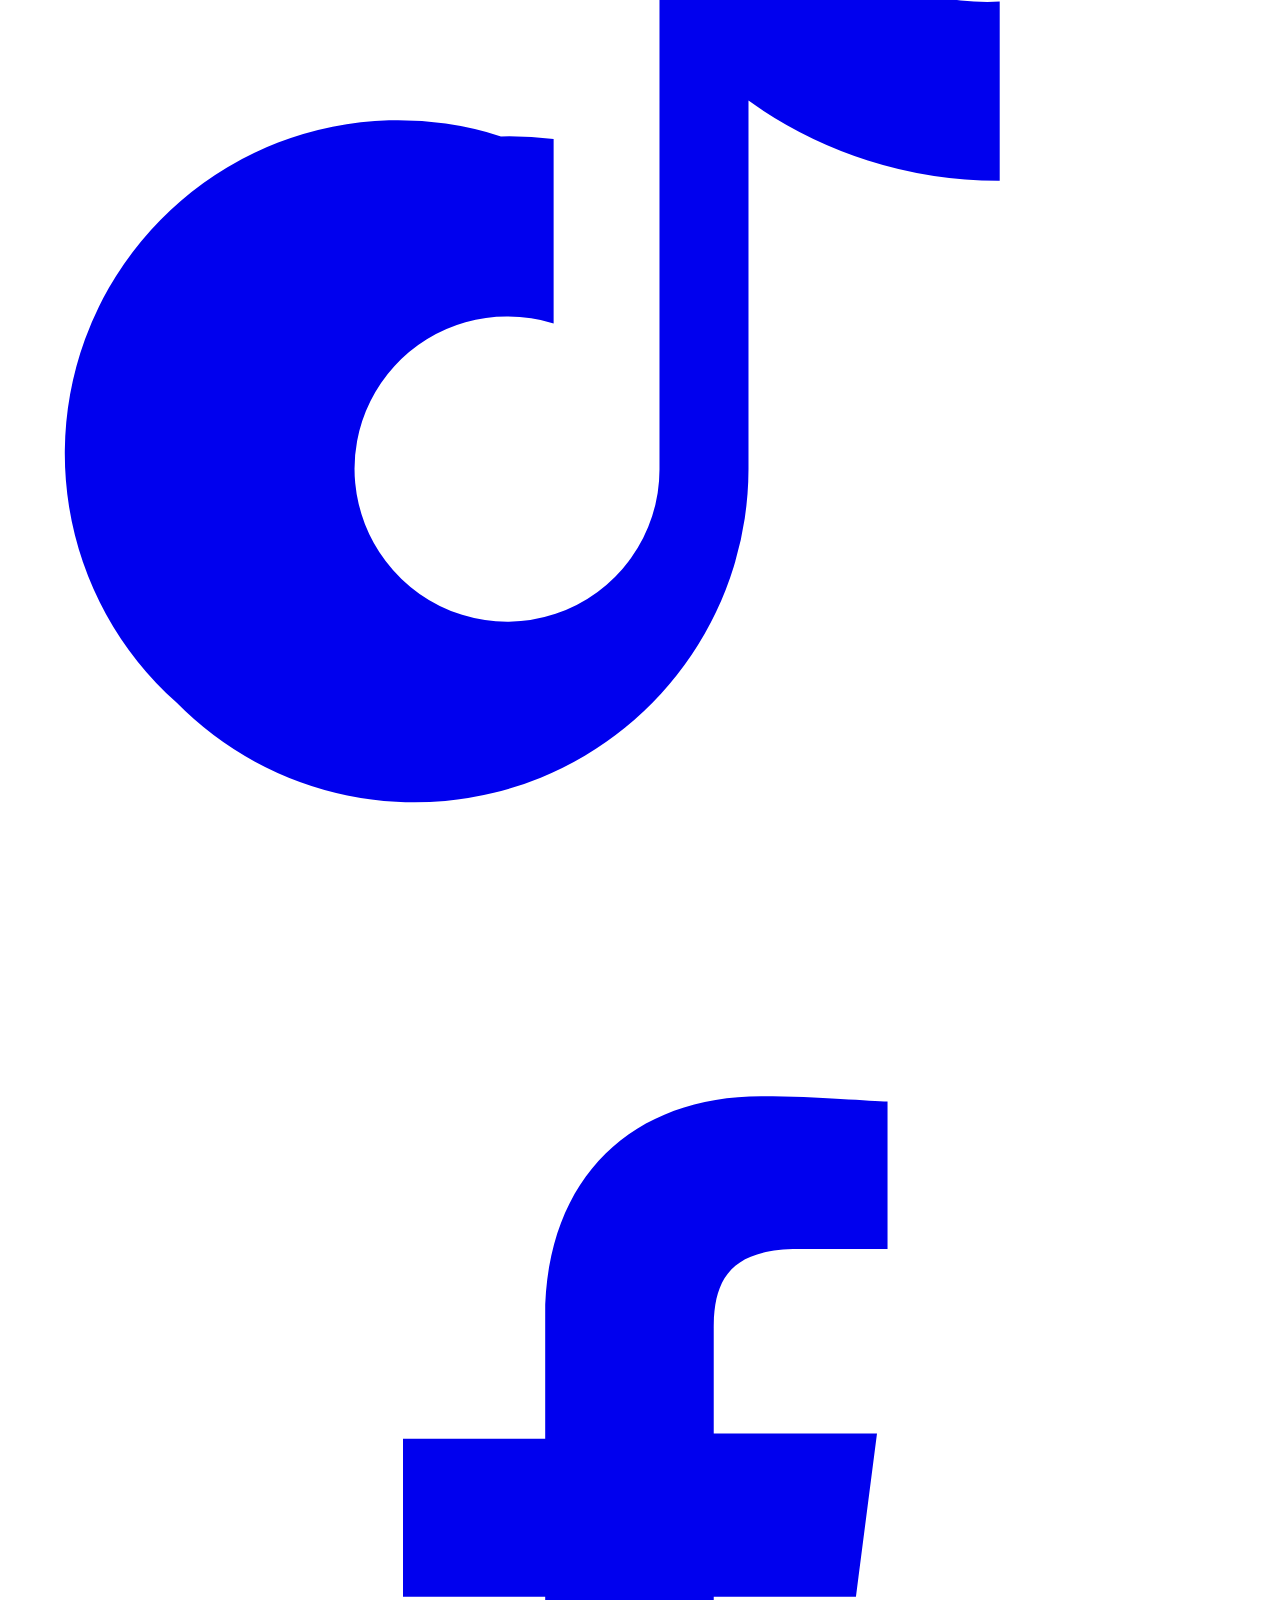
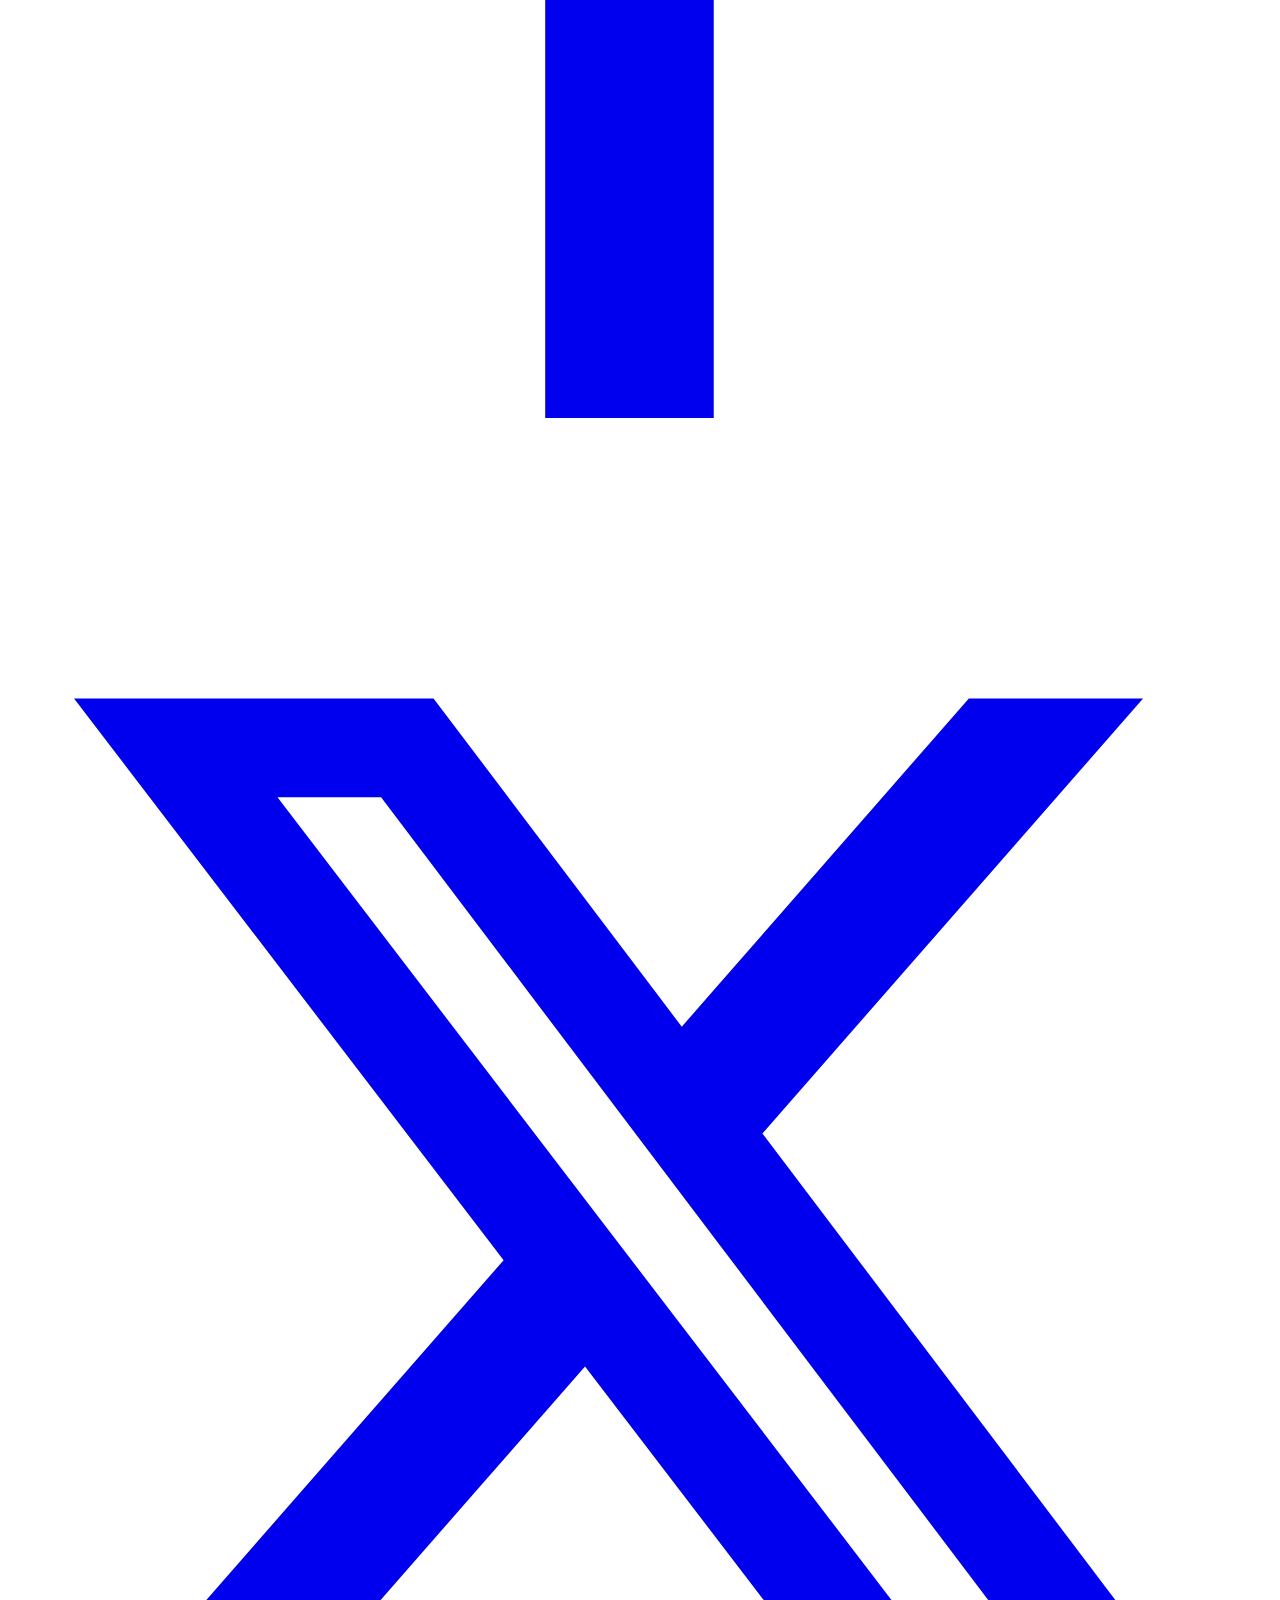
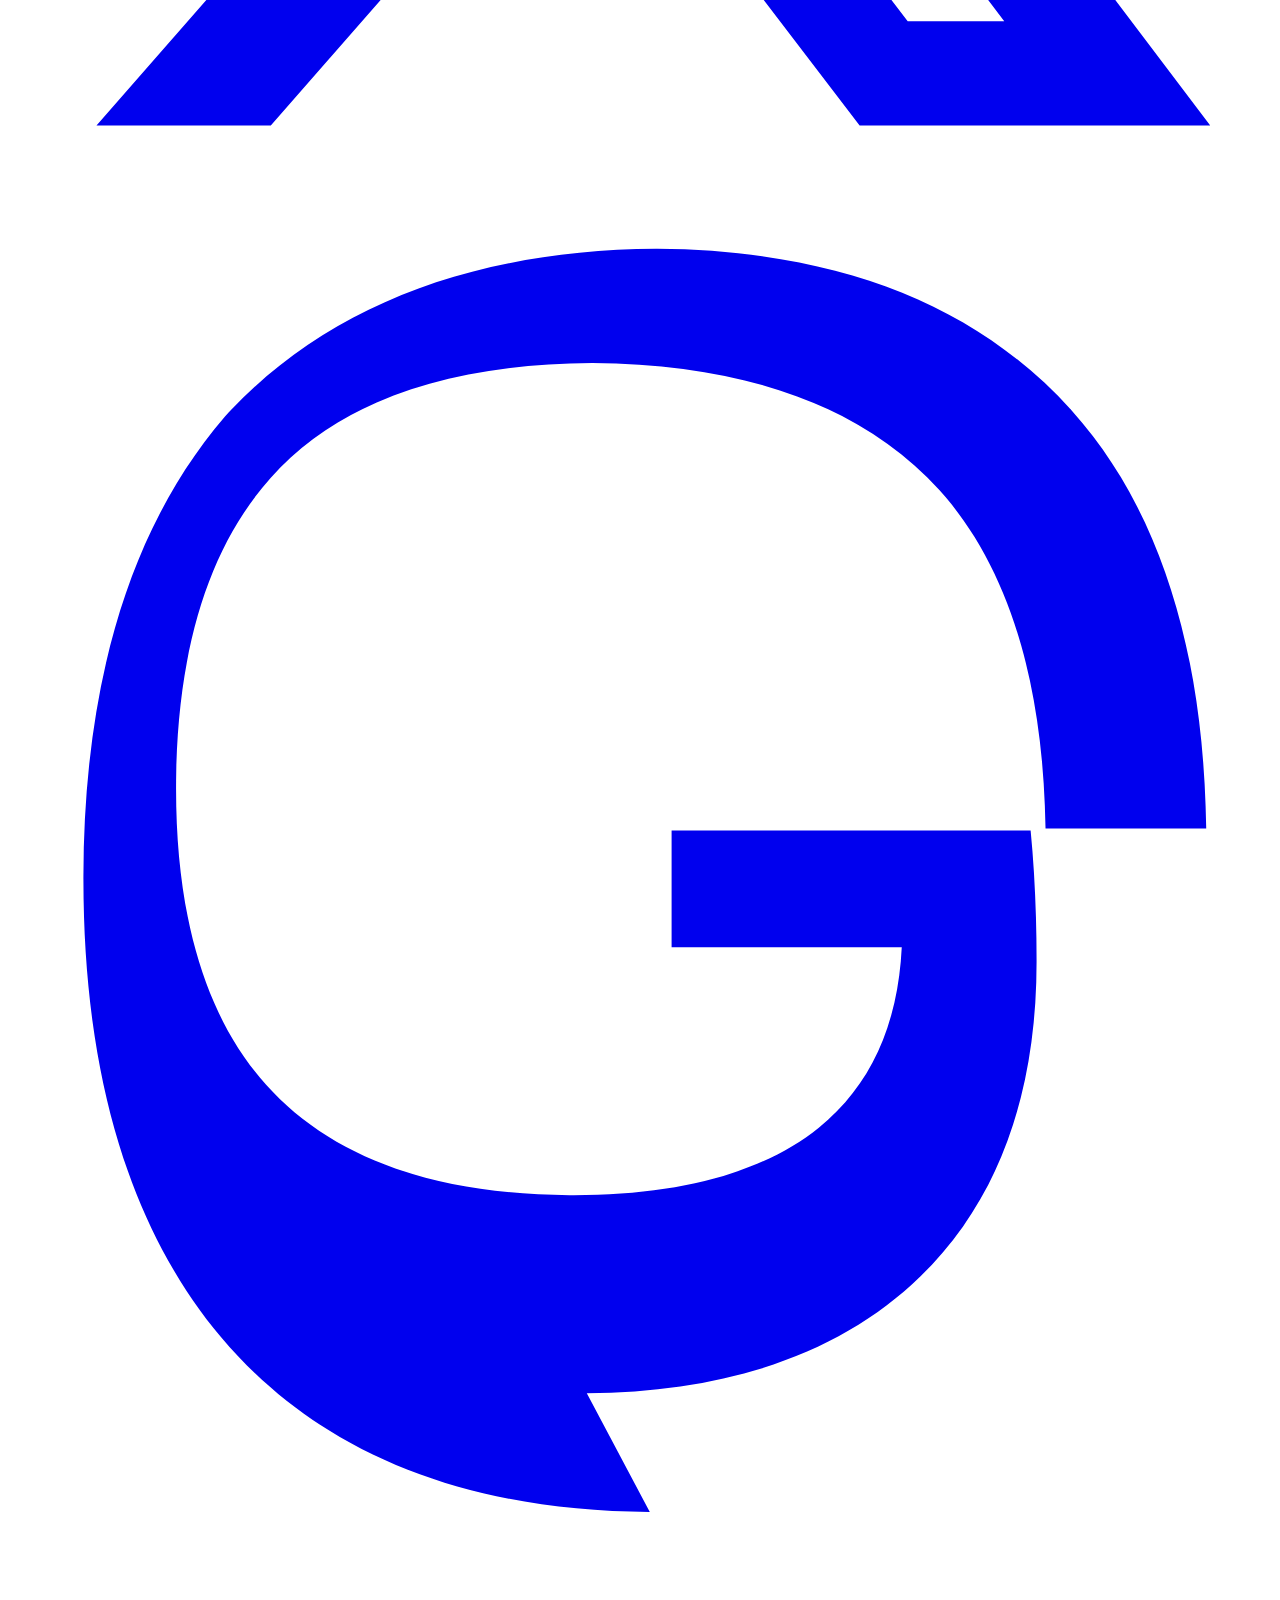
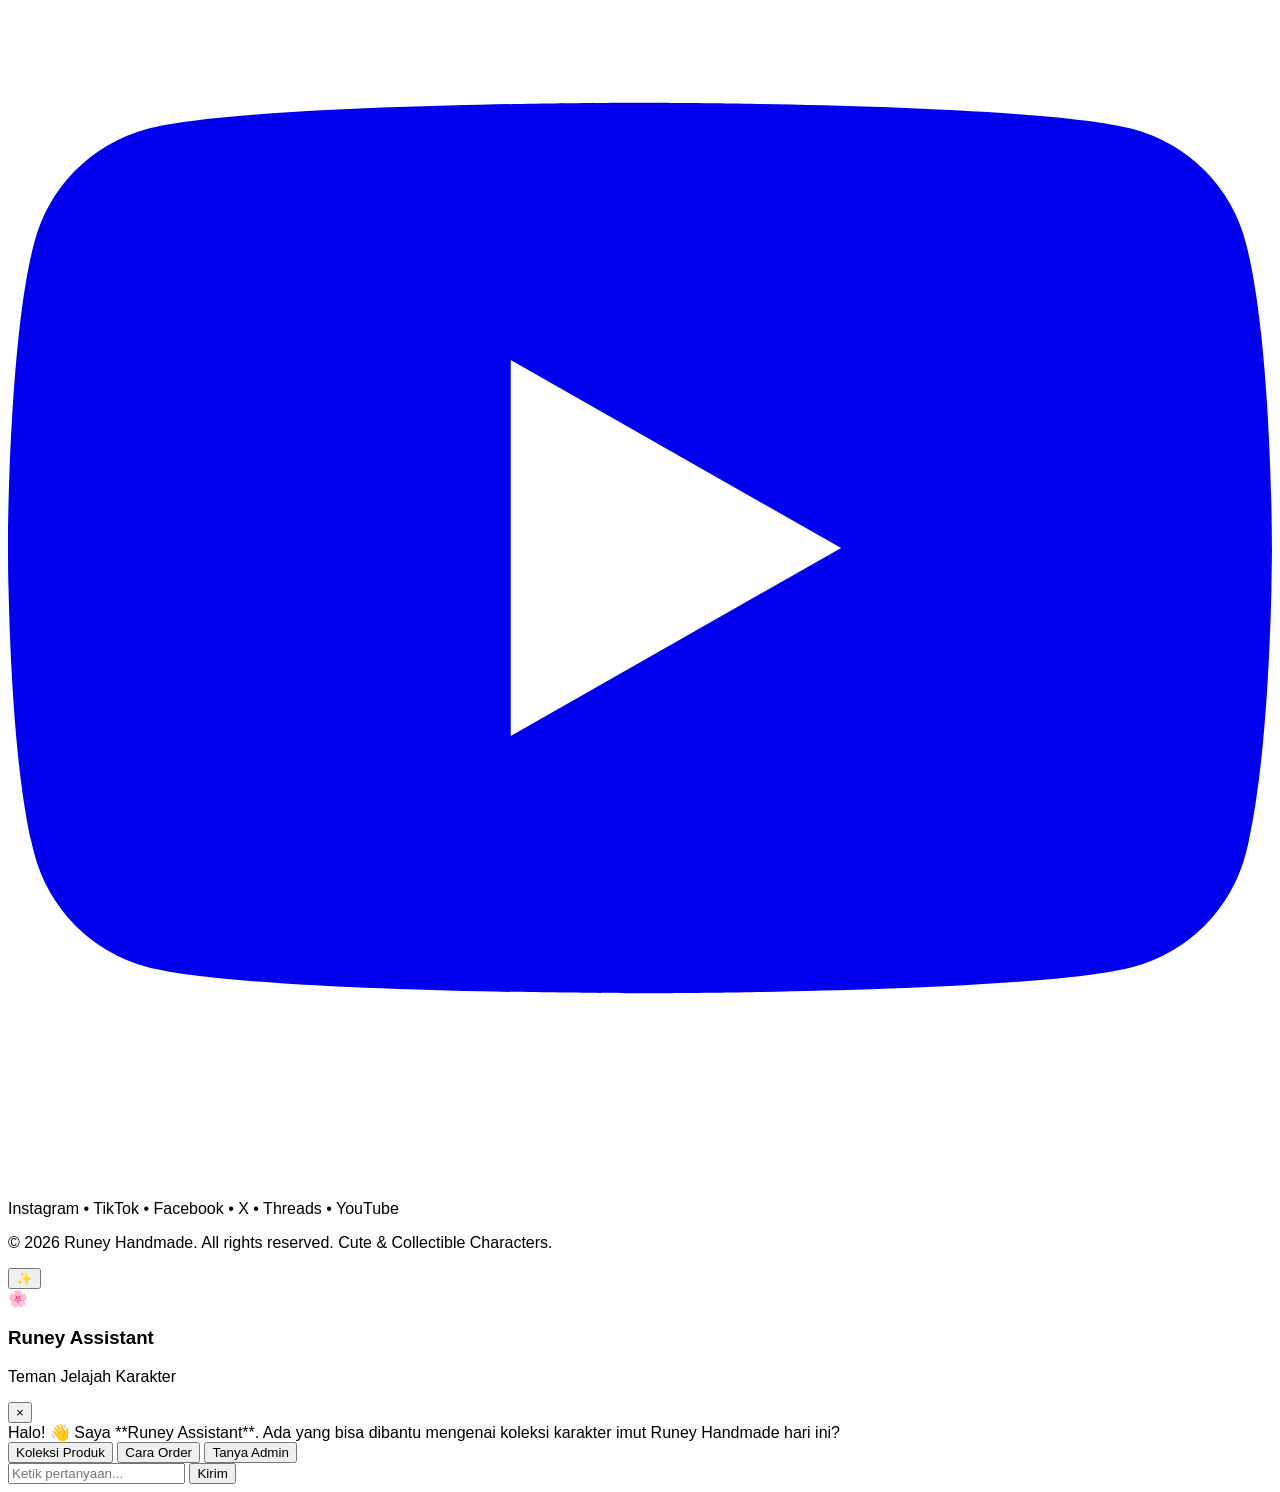
==== commit dd1fc30e: "perubahan link dan section edit" ====
--- a/index.html
+++ b/index.html
@@ -248,59 +248,120 @@
     </section>
 
     <!-- KONTAK DAN LOKASI -->
-    <section id="kontak" class="py-16 bg-white border-y border-runey-pink/20">
-      <div class="max-w-7xl mx-auto px-4 sm:px-6 lg:px-8 grid grid-cols-1 md:grid-cols-2 gap-10 items-center">
-        <div>
-          <span class="section-kicker">Let's connect</span>
-          <h2 class="font-handwritten text-3xl sm:text-4xl font-bold mt-3">Punya Karakter Favorit?</h2>
-          <p class="text-sm sm:text-base text-runey-brown/75 leading-relaxed mt-4">Hubungi Runey Handmade untuk bertanya tentang katalog, ketersediaan produk, dan proses pemesanan. Kami akan membantu kamu menemukan gantungan kunci yang paling cocok.</p>
-          <a href="https://wa.me/62XXXXXXXXXXX?text=Halo%20Runey%20Handmade%2C%20saya%20ingin%20memesan%20produk." target="_blank" rel="noopener" class="cute-btn-primary mt-6"> <span>Chat WhatsApp</span><span>↗</span></a>
-          <div class="mt-7 space-y-2 text-sm">
-            <p><strong>WhatsApp:</strong> [Masukkan nomor WhatsApp bisnis]</p>
-            <p><strong>Lokasi:</strong> [Masukkan alamat toko/lokasi usaha jika ada]</p>
-            <p class="text-xs text-runey-brown/60">Jika beroperasi dari rumah atau hanya online, jelaskan area layanan dan jangan mencantumkan alamat pribadi yang tidak ingin dipublikasikan.</p>
-          </div>
-        </div>
-        <div class="rounded-cute-lg overflow-hidden border-4 border-runey-pink/30 bg-runey-cream p-3">
-          <!-- GANTI query pada URL peta dengan alamat atau titik lokasi usaha yang benar -->
-          <iframe title="Peta lokasi Runey Handmade" src="https://www.google.com/maps?q=Semarang&output=embed" class="w-full h-64 sm:h-80 rounded-2xl border-0" loading="lazy" referrerpolicy="no-referrer-when-downgrade"></iframe>
-          <a href="https://www.google.com/maps/search/?api=1&query=Semarang" target="_blank" rel="noopener" class="block text-center text-sm font-bold underline mt-3">Buka lokasi di Google Maps ↗</a>
-        </div>
-      </div>
-    </section>
+    
+<section id="kontak" class="py-16 bg-white border-y border-runey-pink/20">
+  <div class="max-w-7xl mx-auto px-4 sm:px-6 lg:px-8 grid grid-cols-1 md:grid-cols-2 gap-10 items-center">
+
+    <!-- Informasi Kontak dan Media Sosial -->
+    <div>
+      <span class="section-kicker">Let's connect</span>
+
+      <h2 class="font-handwritten text-3xl sm:text-4xl font-bold mt-3">
+        Find Us Here!
+      </h2>
+
+      <p class="text-sm sm:text-base text-runey-brown/75 leading-relaxed mt-4">
+        Yuk, kenali lebih dekat Runey Handmade! Temukan inspirasi,
+        koleksi terbaru, dan cerita lucu di balik setiap karakter
+        handmade kami melalui media sosial.
+      </p>
+
+      <!-- Media Sosial -->
+      <div class="mt-8">
+        <p class="text-xs font-bold text-[#5A4038]/70 uppercase tracking-wider mb-4">
+          Follow Our Socials
+        </p>
+
+        <div class="flex items-center gap-4 flex-wrap">
+
+          <!-- Instagram -->
+          <a href="https://www.instagram.com/runeyhandmade/"
+             target="_blank"
+             rel="noopener noreferrer"
+             aria-label="Instagram Runey Handmade"
+             title="Instagram"
+             class="w-12 h-12 rounded-full bg-white border border-[#FBAD9E]/40 hover:bg-[#FBAD9E] hover:text-white text-[#5A4038] flex items-center justify-center transition-colors shadow-sm">
+            <svg viewBox="0 0 24 24" class="w-5 h-5" fill="none" stroke="currentColor" stroke-width="2">
+              <rect x="2" y="2" width="20" height="20" rx="5"/>
+              <circle cx="12" cy="12" r="4"/>
+              <circle cx="17.5" cy="6.5" r="0.8" fill="currentColor"/>
+            </svg>
+          </a>
+
+          <!-- TikTok -->
+          <a href="https://www.tiktok.com/@runeyhandmade"
+             target="_blank"
+             rel="noopener noreferrer"
+             aria-label="TikTok Runey Handmade"
+             title="TikTok"
+             class="w-12 h-12 rounded-full bg-white border border-[#FBAD9E]/40 hover:bg-[#FBAD9E] hover:text-white text-[#5A4038] flex items-center justify-center transition-colors shadow-sm">
+            <svg viewBox="0 0 24 24" class="w-5 h-5" fill="currentColor">
+              <path d="M19.59 6.69a4.83 4.83 0 0 1-3.77-4.25V2h-3.45v13.67a2.89 2.89 0 0 1-5.2 1.74 2.89 2.89 0 0 1 2.31-4.64 2.93 2.93 0 0 1 .88.13V9.4a6.84 6.84 0 0 0-1-.05A6.33 6.33 0 0 0 3.2 20.1a6.34 6.34 0 0 0 10.86-4.43v-7a8.16 8.16 0 0 0 4.77 1.52v-3.4a4.85 4.85 0 0 1-1.24-.1z"/>
+            </svg>
+          </a>
+
+          <!-- WhatsApp -->
+          <a href="https://wa.me/6285137449159"
+             target="_blank"
+             rel="noopener noreferrer"
+             aria-label="WhatsApp Runey Handmade"
+             title="WhatsApp"
+             class="w-12 h-12 rounded-full bg-white border border-[#FBAD9E]/40 hover:bg-[#FBAD9E] hover:text-white text-[#5A4038] flex items-center justify-center transition-colors shadow-sm">
+            <svg xmlns="http://w3.org" width="24" height="24" viewBox="0 0 24 24" fill="none" stroke="currentColor" stroke-width="2" stroke-linecap="round" stroke-linejoin="round">
+              <path d="M21 11.5a8.38 8.38 0 0 1-.9 3.8 8.5 8.5 0 0 1-7.6 4.7 8.38 8.38 0 0 1-3.8-.9L3 21l1.9-5.7a8.38 8.38 0 0 1-.9-3.8 8.5 8.5 0 0 1 4.7-7.6 8.38 8.38 0 0 1 3.8-.9h.5a8.48 8.48 0 0 1 8 8v.5z"></path>
+            </svg>
+          </a>
+
+          <!-- Facebook -->
+          <a href="https://www.facebook.com/PAGE/"
+             target="_blank"
+             rel="noopener noreferrer"
+             aria-label="Facebook Runey Handmade"
+             title="Facebook"
+             class="w-12 h-12 rounded-full bg-white border border-[#FBAD9E]/40 hover:bg-[#FBAD9E] hover:text-white text-[#5A4038] flex items-center justify-center transition-colors shadow-sm">
+            <svg viewBox="0 0 24 24" class="w-5 h-5" fill="currentColor">
+              <path d="M18 2h-3a5 5 0 0 0-5 5v3H7v4h3v8h4v-8h3l1-4h-4V7a1 1 0 0 1 1-1h3z"/>
+            </svg>
+          </a>
+
+        </div>
+      </div>
+
+    </div>
+
+    <!-- Google Maps -->
+    <div class="rounded-cute-lg overflow-hidden border-4 border-runey-pink/30 bg-runey-cream p-3">
+
+      <iframe
+        title="Peta lokasi Runey Handmade"
+        src="https://www.google.com/maps?q=Semarang&output=embed"
+        class="w-full h-64 sm:h-80 rounded-2xl border-0"
+        loading="lazy"
+        referrerpolicy="no-referrer-when-downgrade">
+      </iframe>
+
+      <a href="https://share.google/xZjP4kZH3EWQ3VH5l"
+         target="_blank"
+         rel="noopener noreferrer"
+         class="block text-center text-sm font-bold underline mt-3 text-runey-brown">
+        Open in Google Maps ↗
+      </a>
+
+    </div>
+
+  </div>
+</section>
+
 
   <!-- CTA -->
     <section class="py-16 bg-runey-pink/25">
       <div class="max-w-4xl mx-auto px-4 text-center">
         <h2 class="font-handwritten text-3xl sm:text-4xl font-bold text-[#5A4038]">Temukan Si Kecil yang Paling Mewakilimu!</h2>
-        <p class="text-sm sm:text-base text-[#5A4038]/75 mt-3">Pilih karakter favoritmu dan tambahkan sentuhan handmade ke hari-harimu.</p>
+        <p class="text-sm sm:text-base text-[#5A4038]/75 mt-3">Pilih karakter favoritmu dan tambahkan sentuhan buatan tangan yang imut dan berkesan ke hari-harimu.</p>
         
         <!-- Tombol Utama (Hanya Katalog) -->
         <div class="flex justify-center mt-6">
           <a href="shop.html" class="cute-btn-primary">Lihat Katalog Produk</a>
-        </div>
-
-        <!-- Tautan Media Sosial -->
-        <div class="mt-8 pt-6 border-t border-[#FBAD9E]/40">
-          <p class="text-xs font-bold text-[#5A4038]/70 uppercase tracking-wider mb-3">Ikuti Kami di Media Sosial</p>
-          <div class="flex items-center justify-center gap-3">
-            
-            <!-- Instagram -->
-            <a href="https://www.instagram.com/USERNAME/" target="_blank" rel="noopener noreferrer" aria-label="Instagram Runey Handmade" title="Instagram" class="w-10 h-10 rounded-full bg-white border border-[#FBAD9E]/30 hover:bg-[#FBAD9E] hover:text-white text-[#5A4038] flex items-center justify-center transition-colors shadow-sm">
-              <svg viewBox="0 0 24 24" class="w-4 h-4 fill-none stroke="currentColor" stroke-width="2"><rect x="2" y="2" width="20" height="20" rx="5" ry="5"/><path d="M16 11.37A4 4 0 1 1 12.63 8 4 4 0 0 1 16 11.37z"/><line x1="17.5" y1="6.5" x2="17.51" y2="6.5"/></svg>
-            </a>
-
-            <!-- TikTok -->
-            <a href="https://www.tiktok.com/@USERNAME" target="_blank" rel="noopener noreferrer" aria-label="TikTok Runey Handmade" title="TikTok" class="w-10 h-10 rounded-full bg-white border border-[#FBAD9E]/30 hover:bg-[#FBAD9E] hover:text-white text-[#5A4038] flex items-center justify-center transition-colors shadow-sm">
-              <svg viewBox="0 0 24 24" class="w-4 h-4" fill="currentColor"><path d="M19.59 6.69a4.83 4.83 0 0 1-3.77-4.25V2h-3.45v13.67a2.89 2.89 0 0 1-5.2 1.74 2.89 2.89 0 0 1 2.31-4.64 2.93 2.93 0 0 1 .88.13V9.4a6.84 6.84 0 0 0-1-.05A6.33 6.33 0 0 0 3.2 20.1a6.34 6.34 0 0 0 10.86-4.43v-7a8.16 8.16 0 0 0 4.77 1.52v-3.4a4.85 4.85 0 0 1-1.24-.1z"/></svg>
-            </a>
-
-            <!-- Facebook -->
-            <a href="https://www.facebook.com/PAGE/" target="_blank" rel="noopener noreferrer" aria-label="Facebook Runey Handmade" title="Facebook" class="w-10 h-10 rounded-full bg-white border border-[#FBAD9E]/30 hover:bg-[#FBAD9E] hover:text-white text-[#5A4038] flex items-center justify-center transition-colors shadow-sm">
-              <svg viewBox="0 0 24 24" class="w-4 h-4" fill="currentColor"><path d="M18 2h-3a5 5 0 0 0-5 5v3H7v4h3v8h4v-8h3l1-4h-4V7a1 1 0 0 1 1-1h3z"/></svg>
-            </a>
-
-          </div>
         </div>
 
       </div>
